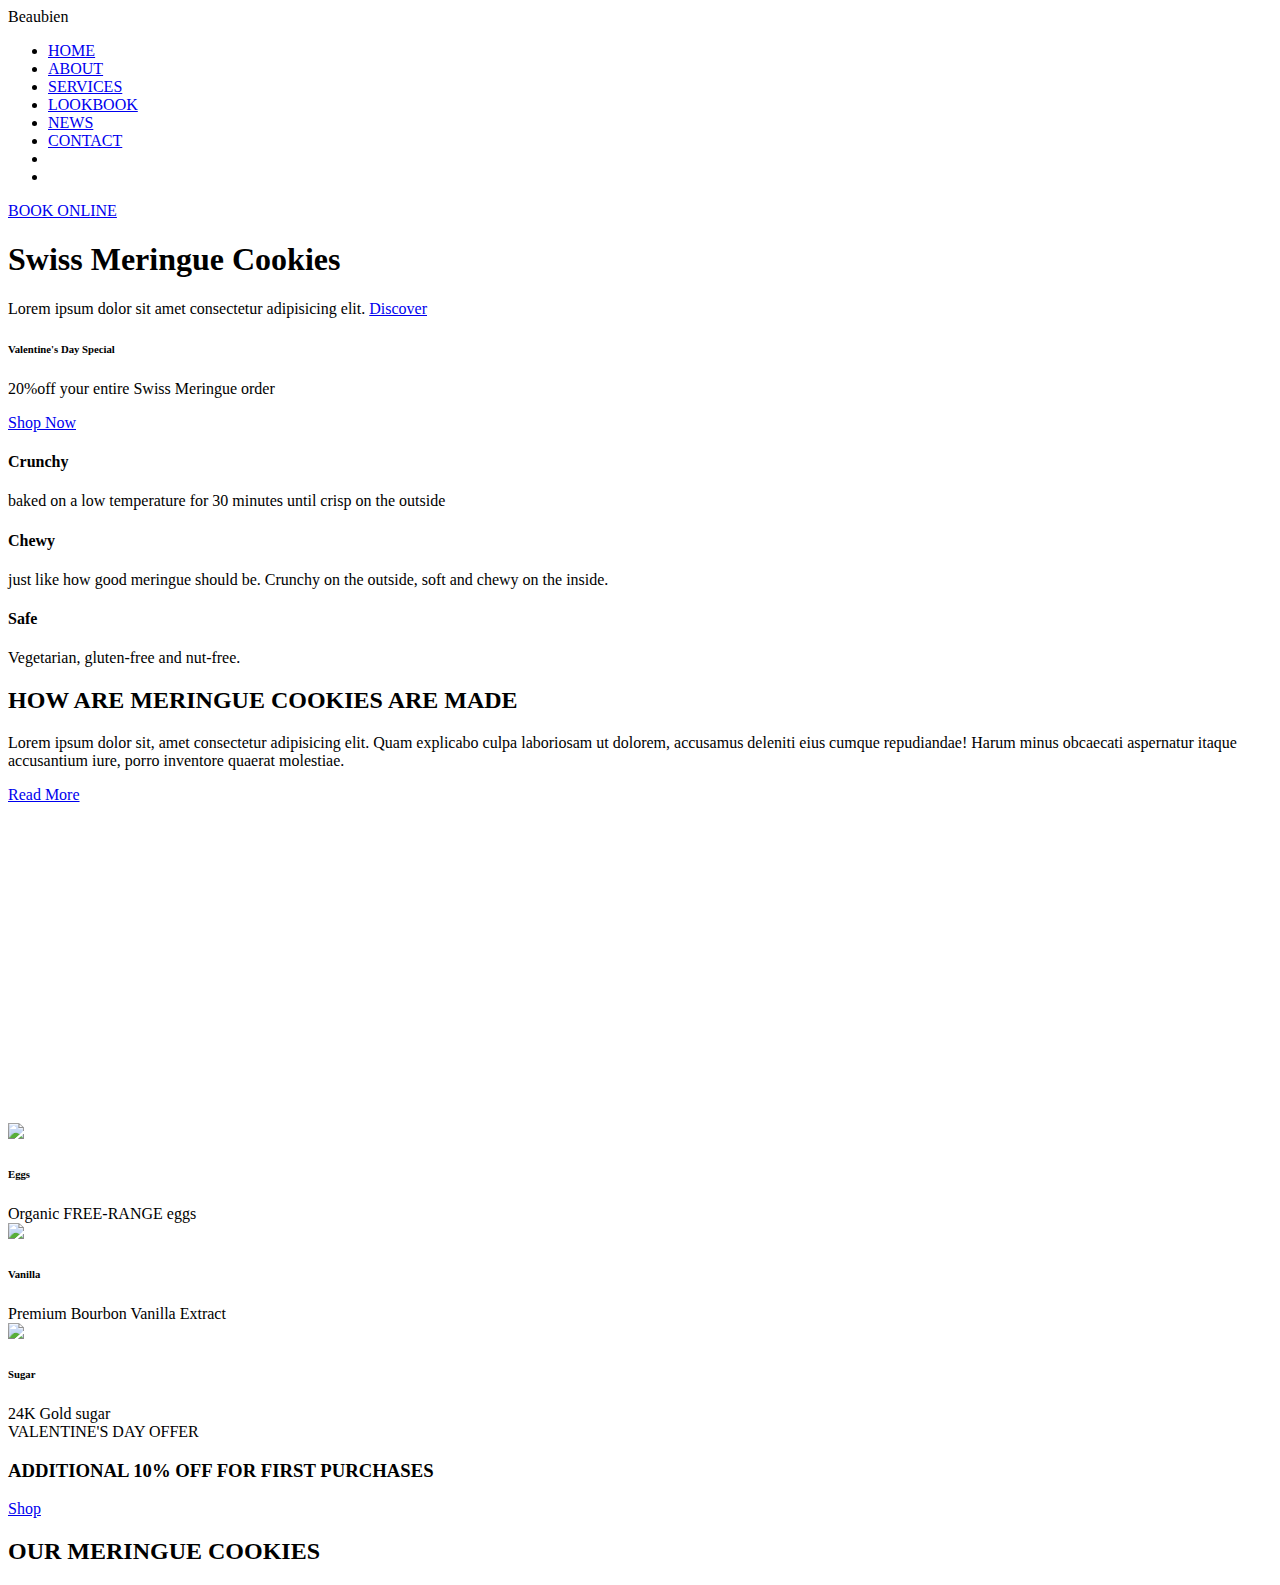
==== salon/index.html @ 9d4109dd "added html layout" ====
<!DOCTYPE html>
<html lang="en">
<head>
    <meta charset="UTF-8">
    <meta http-equiv="X-UA-Compatible" content="IE=edge">
    <meta name="viewport" content="width=device-width, initial-scale=1.0">
    <script src="https://kit.fontawesome.com/4a8e03a729.js" crossorigin="anonymous"></script>
    <link rel="stylesheet" href="./style.css">
    <title>Document</title>
</head>
<body>
    <header>
        <div class="logo">
            <span>Beaubien</span>
        </div>
        <nav>
            <ul>
                <li><a href="#">HOME</a></li>
                <li><a href="#">ABOUT</a></li>
                <li><a href="#">SERVICES</a></li>
                <li><a href="#">LOOKBOOK</a></li>
                <li><a href="#">NEWS</a></li>
                <li><a href="#">CONTACT</a></li>
                <li><i class="fa-solid fa-magnifying-glass"></i></li>
                <li><i class="fa-regular fa-bell"></i></li>
            </ul>
        </nav>
        <div class="book">
            <a href="book">BOOK ONLINE</a>
        </div>
    </header>
    <main>
        <div class="content">
            <h1>Swiss Meringue Cookies</h1>
            <span>Lorem ipsum dolor sit amet consectetur adipisicing elit.</span>
            <a href="#" class="button1">Discover</a>
        </div>
        <div class="reserve"> 
            <h6>Valentine's Day Special</h6>
            <p><span>20%</span>off your entire Swiss Meringue order</p>
            <a href="#" class="button2">Shop Now</a>
        </div>
    </main>
    <section class="three">
        <div class="smooth">
            <i class="fa-solid fa-fire"></i>
            <h4>Crunchy</h4>
            <p>baked on a low temperature for 30 minutes until crisp on the outside</p>
        </div>
        <div class="soft">
            <i class="fa-solid fa-heart"></i>
            <h4>Chewy</h4>
            <p>just like how good meringue should be. Crunchy on the outside, soft and chewy on the inside. </p>
        </div>
        <div class="safe">
            <i class="fa-solid fa-check"></i>
            <h4>Safe</h4>
            <p>Vegetarian, gluten-free and nut-free.</p>
        </div>
    </section>
    <section class="how">
        <div class="text">
            <h2>HOW ARE MERINGUE COOKIES ARE MADE</h2>
            <p>Lorem ipsum dolor sit, amet consectetur adipisicing elit. Quam explicabo culpa laboriosam ut dolorem, accusamus deleniti eius cumque repudiandae! Harum minus obcaecati aspernatur itaque accusantium iure, porro inventore quaerat molestiae.</p>
            <a href="#" class="button3">Read More</a>
        </div>
        <iframe width="560" height="315" src="https://www.youtube.com/embed/zlVHWtOoD1g" title="YouTube video player" frameborder="0" allow="accelerometer; autoplay; clipboard-write; encrypted-media; gyroscope; picture-in-picture; web-share" allowfullscreen></iframe>
    </section>
    <section class="ingredients">
        <div class="desc">
            <img src="./images/eggs.jpg">
            <div class="box">
                <h6>Eggs</h6>
                <span>Organic FREE-RANGE eggs</span>
            </div>
        </div>
        <div class="desc">
            <img src="./images/vanilla.jpg">
            <div class="box">
                <h6>Vanilla</h6>
                <span>Premium Bourbon Vanilla Extract</span>
            </div>
        </div>
        <div class="desc">
            <img src="./images/sugar.jpg">
            <div class="box">
                <h6>Sugar</h6>
                <span>24K Gold sugar</span>
            </div>
        </div>
    </section>
    <section class="ad">
        <div class="add">
            <span>VALENTINE'S DAY OFFER</span>
            <h3>ADDITIONAL 10% OFF FOR FIRST PURCHASES</h3>
            <a href="#" class="button4">Shop</a>
        </div>
    </section>
    <section class="gallery">
        <h2>OUR MERINGUE COOKIES</h2>
        <i class="fa-solid fa-minus"></i>
        <div class="s1">
            
        </div>
    </section>

</body>
</html>
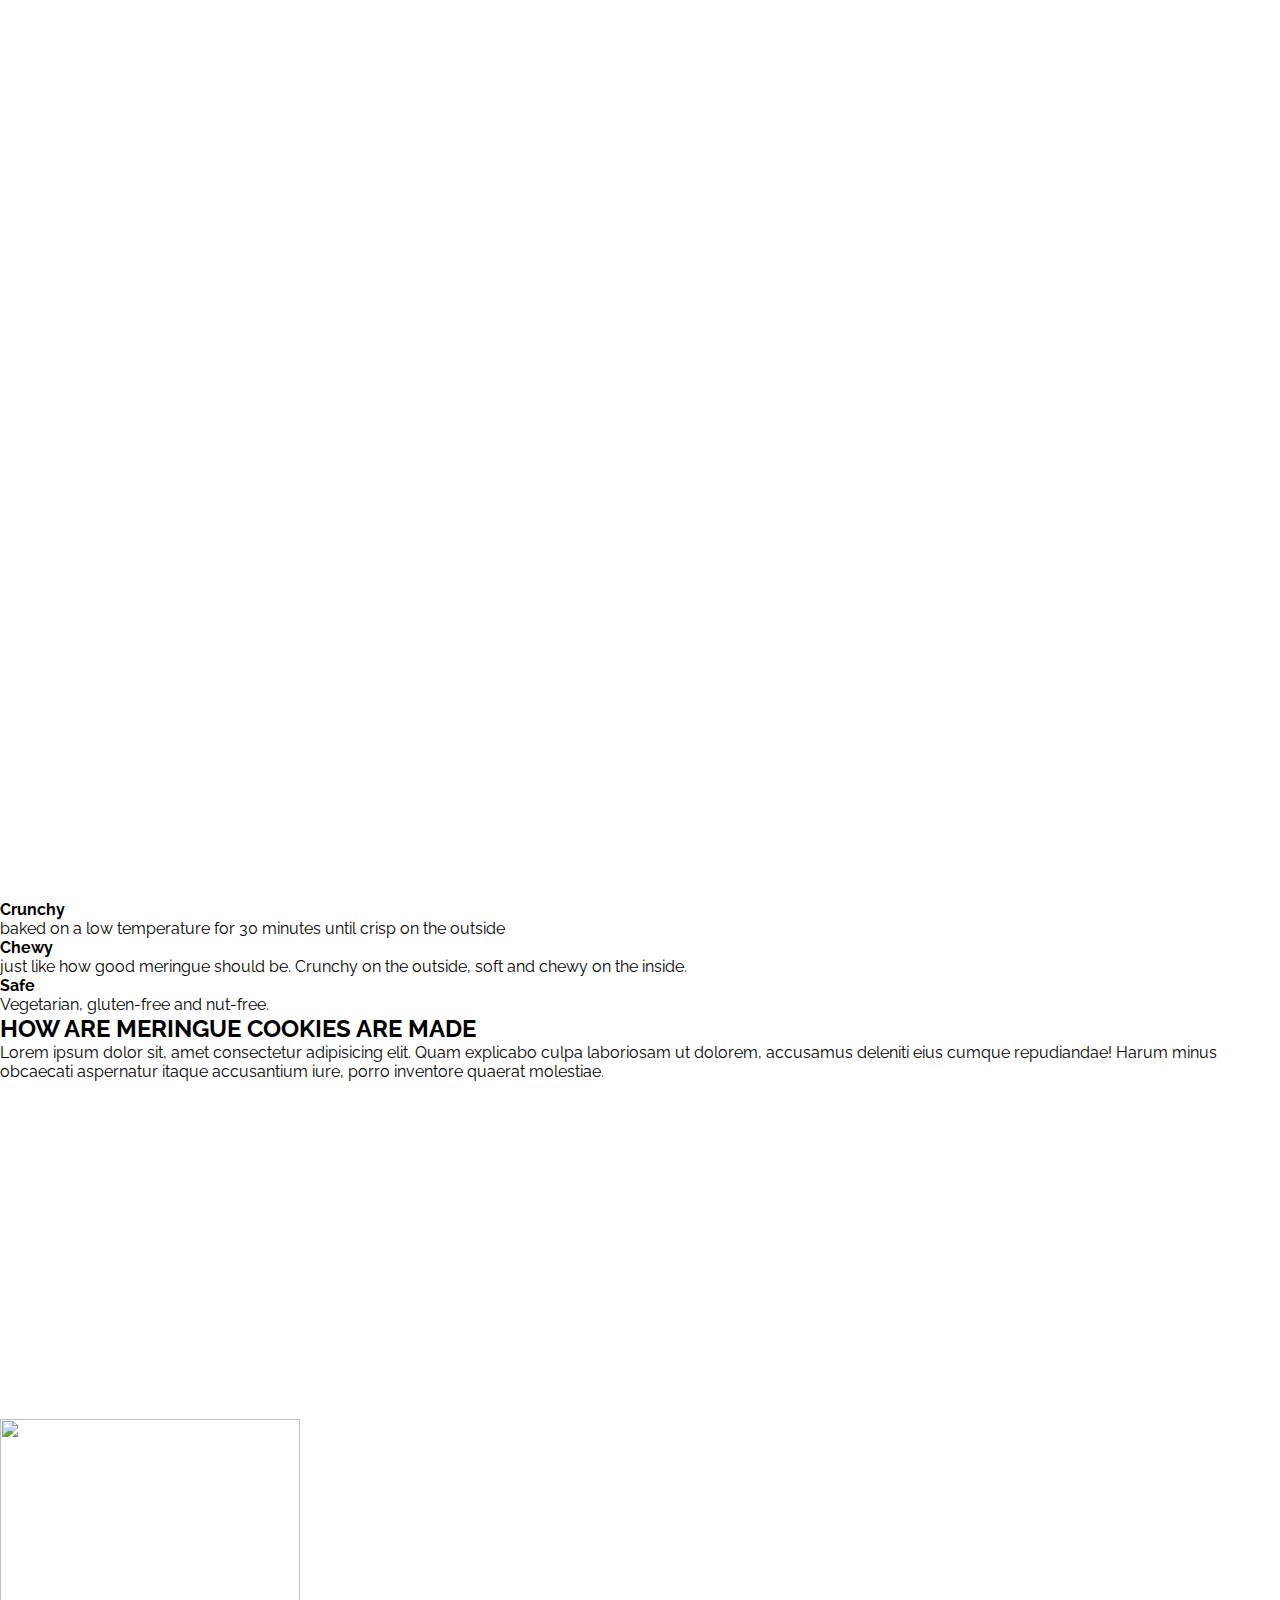
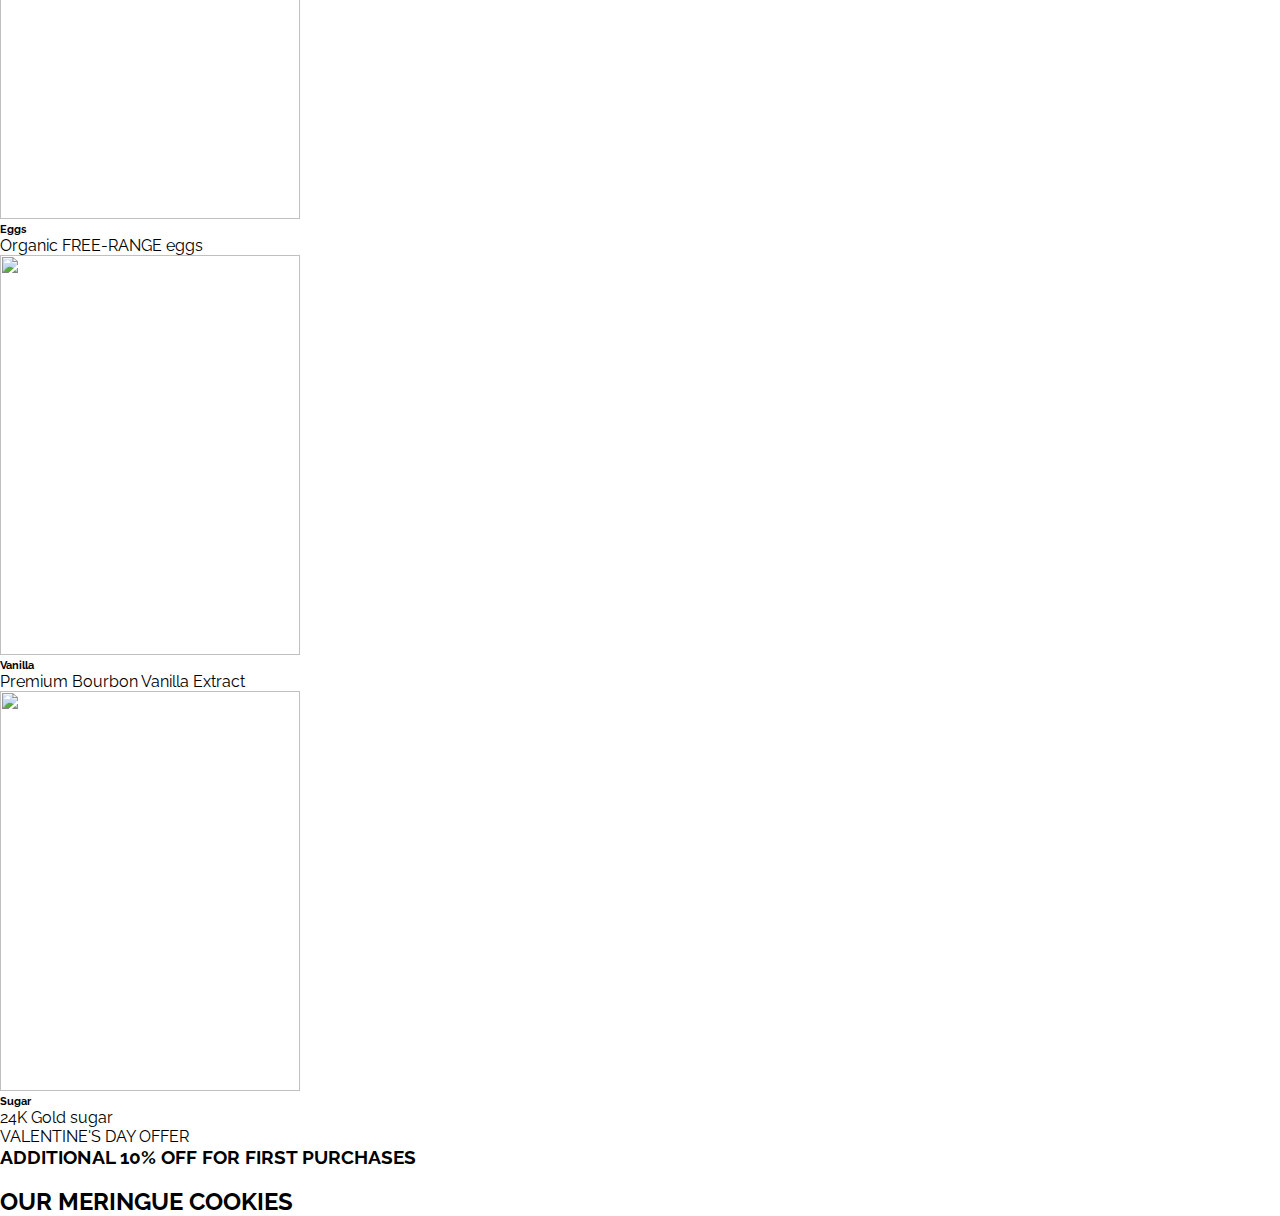
==== commit 4386addc: "finished slide 1" ====
--- a/salon/index.html
+++ b/salon/index.html
@@ -6,41 +6,52 @@
     <meta name="viewport" content="width=device-width, initial-scale=1.0">
     <script src="https://kit.fontawesome.com/4a8e03a729.js" crossorigin="anonymous"></script>
     <link rel="stylesheet" href="./style.css">
-    <title>Document</title>
+    <link rel="preconnect" href="https://fonts.googleapis.com">
+    <link rel="preconnect" href="https://fonts.gstatic.com" crossorigin>
+    <link href="https://fonts.googleapis.com/css2?family=Raleway:wght@100;400;700&display=swap" rel="stylesheet">
+    <link href="https://fonts.googleapis.com/css2?family=League+Script&display=swap" rel="stylesheet">
+    <link href="https://fonts.googleapis.com/css2?family=Cormorant+Garamond:ital,wght@0,400;0,600;1,400&display=swap" rel="stylesheet">
+    <link href="https://fonts.googleapis.com/css2?family=Birthstone&display=swap" rel="stylesheet">
+    <title>Meringue</title>
 </head>
 <body>
-    <header>
-        <div class="logo">
-            <span>Beaubien</span>
-        </div>
-        <nav>
-            <ul>
-                <li><a href="#">HOME</a></li>
-                <li><a href="#">ABOUT</a></li>
-                <li><a href="#">SERVICES</a></li>
-                <li><a href="#">LOOKBOOK</a></li>
-                <li><a href="#">NEWS</a></li>
-                <li><a href="#">CONTACT</a></li>
-                <li><i class="fa-solid fa-magnifying-glass"></i></li>
-                <li><i class="fa-regular fa-bell"></i></li>
-            </ul>
-        </nav>
-        <div class="book">
-            <a href="book">BOOK ONLINE</a>
-        </div>
-    </header>
-    <main>
-        <div class="content">
-            <h1>Swiss Meringue Cookies</h1>
-            <span>Lorem ipsum dolor sit amet consectetur adipisicing elit.</span>
-            <a href="#" class="button1">Discover</a>
-        </div>
-        <div class="reserve"> 
-            <h6>Valentine's Day Special</h6>
-            <p><span>20%</span>off your entire Swiss Meringue order</p>
-            <a href="#" class="button2">Shop Now</a>
-        </div>
-    </main>
+    <div class="bgp">
+        <header>
+            <div class="logo">
+                <span>Beaubien</span>
+            </div>
+            <div class="navs">
+                <nav>
+                    <ul>
+                        <li><a href="#">HOME</a></li>
+                        <li><a href="#">ABOUT</a></li>
+                        <li><a href="#">SERVICES</a></li>
+                        <li><a href="#">LOOKBOOK</a></li>
+                        <li><a href="#">NEWS</a></li>
+                        <li><a href="#">CONTACT</a></li>
+                        <li><i class="fa-solid fa-magnifying-glass"></i></li>
+                        <li><i class="fa-regular fa-bell"></i></li>
+                    </ul>
+                </nav>
+            </div>
+            <div class="book">
+                <a href="book">BOOK ONLINE</a>
+            </div>
+        </header>
+        <main>
+            <div class="content">
+                <a href="#">Discover</a>
+                <h1>BEAUBIEN MERINGUE</h1>
+                <span>Montreal's Favourite Swiss Meringue</span>
+
+            </div>
+            <!--<div class="reserve"> 
+                <h6>Valentine's Day Special</h6>
+                <p><span>20%</span>off your entire Swiss Meringue order</p>
+                <a href="#" class="button2">Shop Now</a>-->
+            </div>
+        </main>
+    </div>
     <section class="three">
         <div class="smooth">
             <i class="fa-solid fa-fire"></i>
--- a/salon/style.css
+++ b/salon/style.css
@@ -0,0 +1,86 @@
+.ingredients img {
+    width: 300px;
+    height: 400px;
+}
+
+* {
+    margin: 0;
+    padding: 0;
+    box-sizing: border-box;
+    font-family: 'Raleway', sans-serif;
+}
+
+li {
+    list-style: none;
+    
+}
+
+a {
+    text-decoration: none;
+    color: white;
+}
+
+.bgp {
+    background-image: url("./images/hand.jpg");
+    background-size: cover;
+}
+
+header {
+    display: flex;
+    align-items: center;
+    height: 6vh;
+    justify-content: space-between;
+    padding: 0vh 2vw;
+    color: white;
+    font-size: 1rem;
+}
+
+.navs ul {
+    display: flex;
+    width: 50vw;
+    justify-content: space-between;
+    
+}
+
+.logo span {
+    font-family: 'League Script', cursive;
+    font-size: 1.5rem;
+}
+
+
+main {
+    height: 94vh;
+    color: white;
+    display: flex;
+    flex-direction: column;
+    align-items: center;
+    font-family: 'Cormorant Garamond', serif;
+    
+}
+
+.content {
+    display: flex;
+    flex-direction: column;
+    
+    text-align: center;
+    
+    
+}
+
+.content h1 {
+    font-family: 'Cormorant Garamond', serif;
+    font-size: 4rem;
+    text-align: center;
+}
+
+.content a {
+   
+    border-bottom: .2rem double white;
+    
+    font-family: 'Birthstone', cursive;
+    font-size: 2rem;
+    margin-top: 4vh;
+}
+
+
+
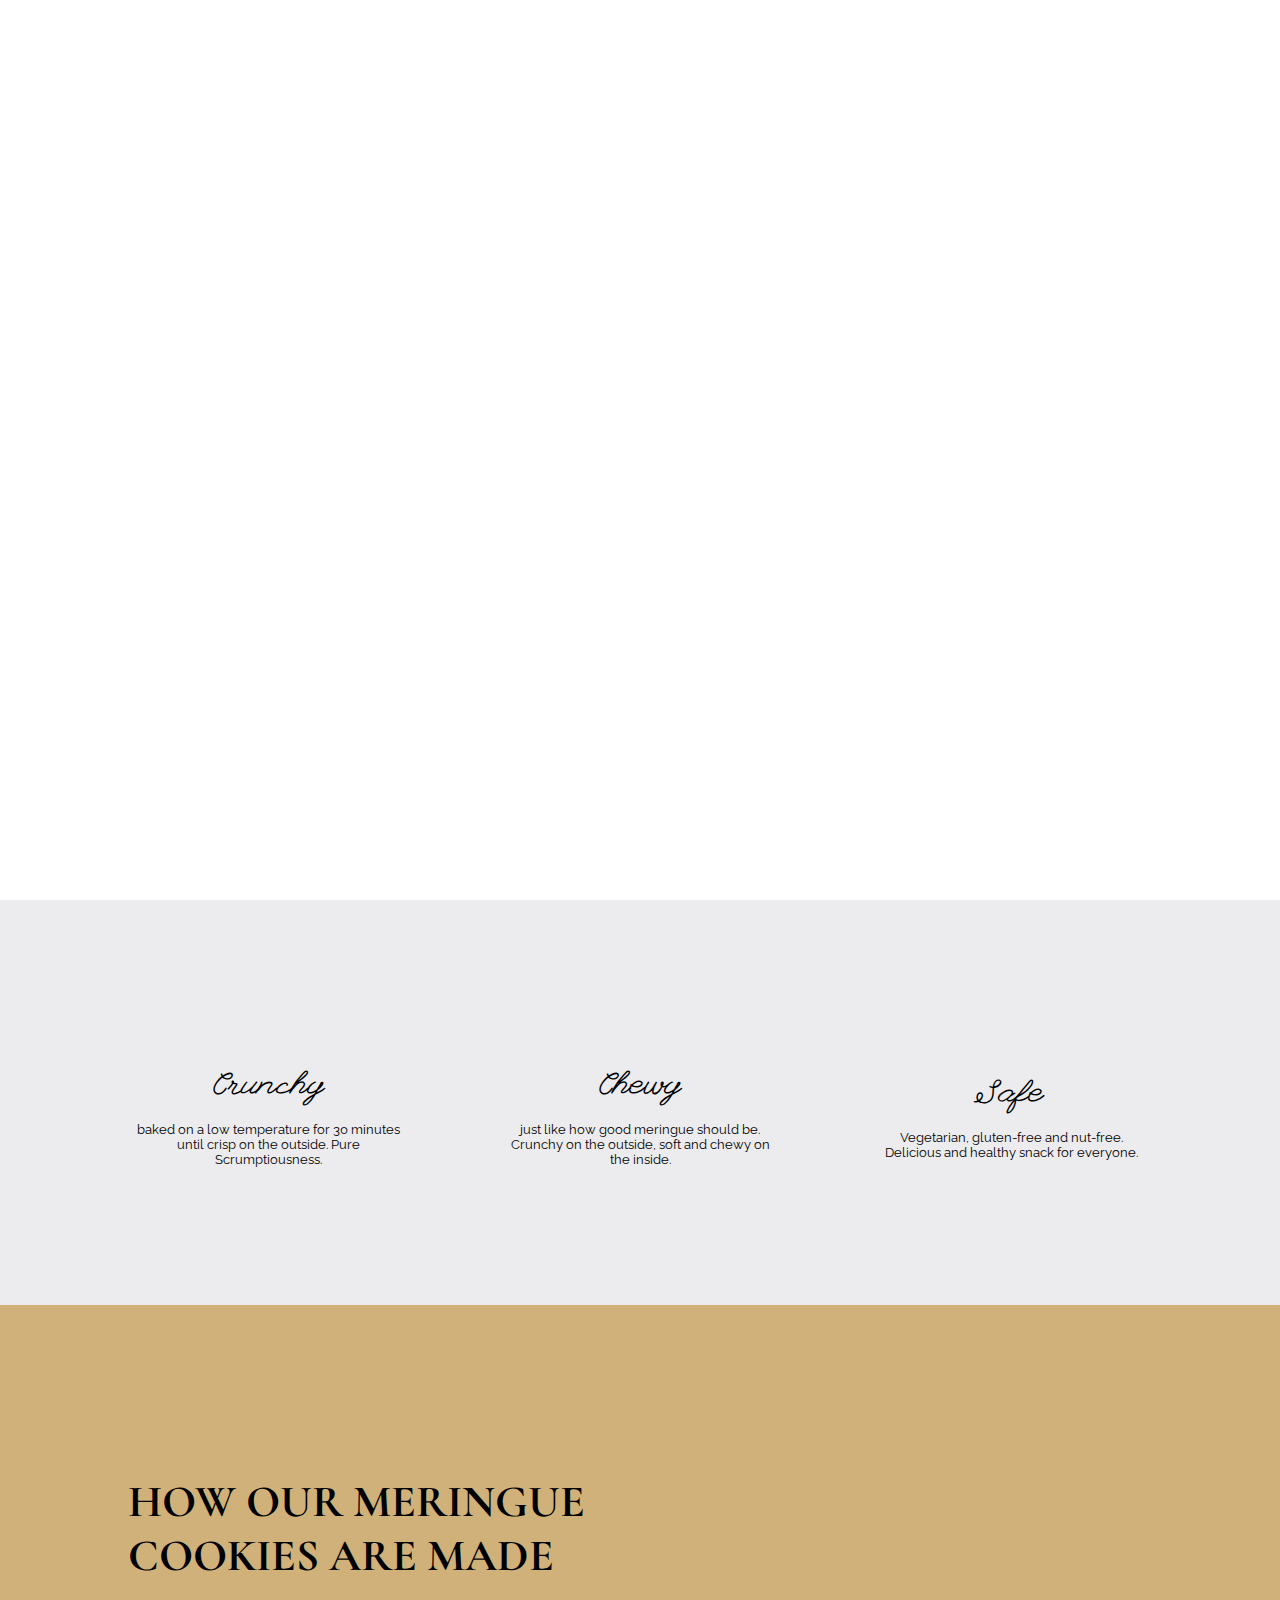
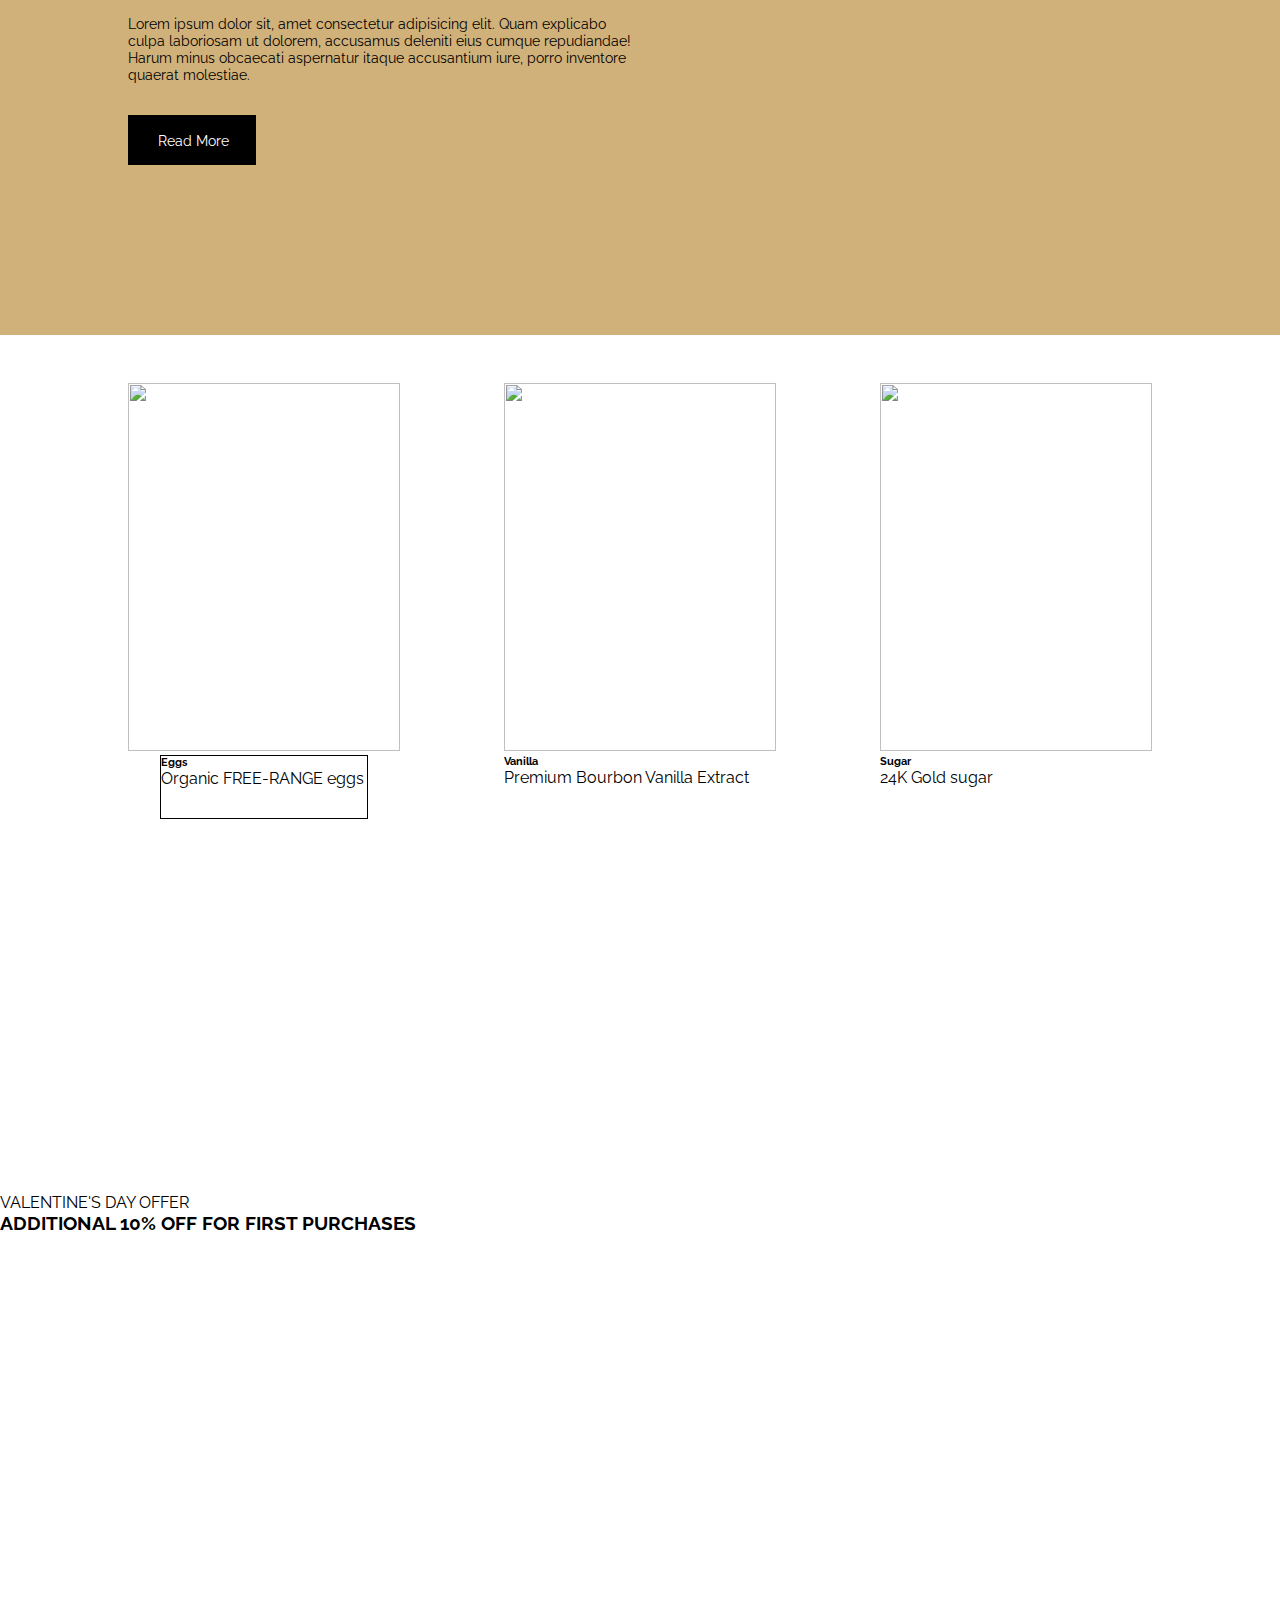
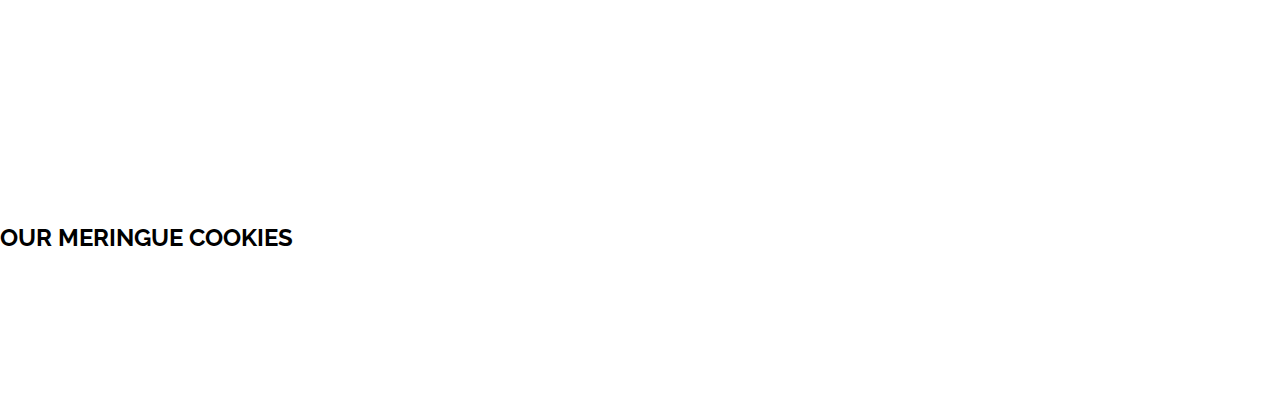
==== commit fbd705ee: "finished slide 2 & 3" ====
--- a/salon/index.html
+++ b/salon/index.html
@@ -10,7 +10,7 @@
     <link rel="preconnect" href="https://fonts.gstatic.com" crossorigin>
     <link href="https://fonts.googleapis.com/css2?family=Raleway:wght@100;400;700&display=swap" rel="stylesheet">
     <link href="https://fonts.googleapis.com/css2?family=League+Script&display=swap" rel="stylesheet">
-    <link href="https://fonts.googleapis.com/css2?family=Cormorant+Garamond:ital,wght@0,400;0,600;1,400&display=swap" rel="stylesheet">
+    <link href="https://fonts.googleapis.com/css2?family=Cormorant+Garamond:ital,wght@0,700;1,400&display=swap" rel="stylesheet">
     <link href="https://fonts.googleapis.com/css2?family=Birthstone&display=swap" rel="stylesheet">
     <title>Meringue</title>
 </head>
@@ -34,6 +34,7 @@
                     </ul>
                 </nav>
             </div>
+            <div class="bars"><i class="fa-solid fa-bars"></i></div>
             <div class="book">
                 <a href="book">BOOK ONLINE</a>
             </div>
@@ -53,66 +54,82 @@
         </main>
     </div>
     <section class="three">
-        <div class="smooth">
-            <i class="fa-solid fa-fire"></i>
-            <h4>Crunchy</h4>
-            <p>baked on a low temperature for 30 minutes until crisp on the outside</p>
+        <div class="blank"></div>
+        <div class="combo">
+            <div class="cha">
+                <i class="fa-solid fa-fire" id="fire"></i>
+                <h4>Crunchy</h4>
+                <p>baked on a low temperature for 30 minutes until crisp on the outside. Pure Scrumptiousness.</p>
+            </div>
+            <div class="cha">
+                <i class="fa-solid fa-heart" id="heart"></i>
+                <h4>Chewy</h4>
+                <p>just like how good meringue should be. Crunchy on the outside, soft and chewy on the inside. </p>
+            </div>
+            <div class="cha">
+                <i class="fa-solid fa-check" id="check"></i>
+                <h4>Safe</h4>
+                <p>Vegetarian, gluten-free and nut-free. Delicious and healthy snack for everyone.</p>
+            </div>
         </div>
-        <div class="soft">
-            <i class="fa-solid fa-heart"></i>
-            <h4>Chewy</h4>
-            <p>just like how good meringue should be. Crunchy on the outside, soft and chewy on the inside. </p>
-        </div>
-        <div class="safe">
-            <i class="fa-solid fa-check"></i>
-            <h4>Safe</h4>
-            <p>Vegetarian, gluten-free and nut-free.</p>
-        </div>
+        <div class="blankr"></div>
     </section>
     <section class="how">
+        <div class="blank"></div>
         <div class="text">
-            <h2>HOW ARE MERINGUE COOKIES ARE MADE</h2>
+            <h2>HOW OUR MERINGUE COOKIES ARE MADE</h2>
             <p>Lorem ipsum dolor sit, amet consectetur adipisicing elit. Quam explicabo culpa laboriosam ut dolorem, accusamus deleniti eius cumque repudiandae! Harum minus obcaecati aspernatur itaque accusantium iure, porro inventore quaerat molestiae.</p>
-            <a href="#" class="button3">Read More</a>
+            <button><a href="#" class="button3">Read More</a></button>
         </div>
+        <div class="vid">
         <iframe width="560" height="315" src="https://www.youtube.com/embed/zlVHWtOoD1g" title="YouTube video player" frameborder="0" allow="accelerometer; autoplay; clipboard-write; encrypted-media; gyroscope; picture-in-picture; web-share" allowfullscreen></iframe>
+        </div>
+        <div class="blankr"></div>
     </section>
     <section class="ingredients">
-        <div class="desc">
-            <img src="./images/eggs.jpg">
-            <div class="box">
-                <h6>Eggs</h6>
-                <span>Organic FREE-RANGE eggs</span>
+        <div class="blank"></div>
+        <div class="list3">
+            <div class="desc">
+                <img src="./images/eggs.jpg">
+                <div class="box">
+                    <div class="hmm">
+                        <h6>Eggs</h6>
+                        <span>Organic FREE-RANGE eggs</span>
+                    </div>
+                </div>
             </div>
+            <div class="desc">
+                <img src="./images/vanilla.jpg">
+                <div class="box1">
+                    <h6>Vanilla</h6>
+                    <span>Premium Bourbon Vanilla Extract</span>
+                </div>
+            </div>
+            <div class="desc">
+                <img src="./images/sugar.jpg">
+                <div class="box2">
+                    <h6>Sugar</h6>
+                    <span>24K Gold sugar</span>
+                </div>
         </div>
-        <div class="desc">
-            <img src="./images/vanilla.jpg">
-            <div class="box">
-                <h6>Vanilla</h6>
-                <span>Premium Bourbon Vanilla Extract</span>
-            </div>
         </div>
-        <div class="desc">
-            <img src="./images/sugar.jpg">
-            <div class="box">
-                <h6>Sugar</h6>
-                <span>24K Gold sugar</span>
-            </div>
-        </div>
+        <div class="blankr"></div>
     </section>
     <section class="ad">
+        <div class="blank"></div>
         <div class="add">
             <span>VALENTINE'S DAY OFFER</span>
             <h3>ADDITIONAL 10% OFF FOR FIRST PURCHASES</h3>
             <a href="#" class="button4">Shop</a>
         </div>
+        <div class="blankr"></div>
     </section>
     <section class="gallery">
+        <div class="blank"></div>
         <h2>OUR MERINGUE COOKIES</h2>
         <i class="fa-solid fa-minus"></i>
-        <div class="s1">
-            
-        </div>
+        <div class="s1"></div>
+        <div class="blankr"></div>
     </section>
 
 </body>
--- a/salon/style.css
+++ b/salon/style.css
@@ -1,6 +1,15 @@
-.ingredients img {
-    width: 300px;
-    height: 400px;
+
+.blank {
+    float: left;
+    width: 10vw;
+    margin: 0;
+    padding: 0;
+
+}
+.blankr {
+    float: right;
+    width: 10vw;
+    
 }
 
 * {
@@ -35,6 +44,21 @@
     font-size: 1rem;
 }
 
+.bars {
+    display: none;
+}
+
+@media only screen and (max-width: 960px) {
+    .navs, .book {
+        display: none;
+    }
+
+    .bars {
+        display: flex;
+        font-size: 1.3rem;
+    }
+}
+
 .navs ul {
     display: flex;
     width: 50vw;
@@ -47,7 +71,6 @@
     font-size: 1.5rem;
 }
 
-
 main {
     height: 94vh;
     color: white;
@@ -61,10 +84,9 @@
 .content {
     display: flex;
     flex-direction: column;
-    
+    justify-content: center;
+    align-items: center;
     text-align: center;
-    
-    
 }
 
 .content h1 {
@@ -74,13 +96,217 @@
 }
 
 .content a {
-   
+    width: 5.3rem;
     border-bottom: .2rem double white;
-    
     font-family: 'Birthstone', cursive;
     font-size: 2rem;
     margin-top: 4vh;
-}
-
-
-
+    
+}
+
+/*-----------section "three"---------------*/
+
+
+.three {
+    background-color: rgb(236,236,239);
+    height: 45vh;
+}
+
+.three .blank {
+    height: 45vh;
+    float: left;
+    
+}
+
+.three .blankr {
+    height: 45vh;
+    float: right;
+}
+.combo {
+    float: left;
+    height: 45vh;
+    width: 80vw;
+    display: flex;
+    justify-content: space-between;
+    align-items: center;
+    text-align: center;
+}
+
+.cha {
+    width: 22vw;
+}
+
+#fire, #heart, #check {
+    display: block;
+    border-bottom: 2rem solid rgba(255, 255, 255, 0);
+    font-size: 3rem;
+    color: rgb(209,177,122);
+}
+
+.cha h4 {
+    border-bottom: 1rem solid rgba(255, 255, 255, 0);
+    font-size: 2rem;
+    font-family: 'League Script', cursive;
+}
+
+.cha p {
+    font-size: 0.8rem;
+}
+
+@media only screen and (max-width: 600px) {
+    .three, .three .blank , .three .blankr {
+        height: 130vh;
+    }
+
+    .combo {
+        display: flex;
+        flex-direction: column;
+        height: 130vh;
+        justify-content: space-around;
+    }
+
+
+}
+
+/*-------------class "how"-------------------*/
+
+.how {
+    background-color: rgb(209,177,122);
+    height: 70vh;
+}
+
+.how .blank, .how .blankr {
+    height: 70vh;
+    float: left;
+}
+.how .blankr {
+    float: right;
+}
+
+.text h2 {
+    font-family: 'Cormorant Garamond', serif;
+    font-size: 2.8rem;
+    font-weight: 700;
+    border-bottom: 2rem solid rgba(255, 255, 255, 0);
+    width: 38vw;
+}
+
+.text {
+    width: 40vw;
+    float: left;
+    height: 70vh;
+    display: flex;
+    flex-direction: column;
+    justify-content: center;
+}
+
+.text p {
+    font-size: 0.9rem;
+    border-bottom: 2rem solid rgba(255, 255, 255, 0);
+}
+
+.text a {
+    color: white;
+    display: flex;
+    justify-content: center;
+    align-items: center;
+    width: 8rem;
+    font-size: 0.9rem;
+    height: 3rem;
+
+}
+
+.text button {
+    width: 8rem;
+    border: 0.1rem solid black;
+    background-color: black;
+}
+
+.text button:hover {
+    background-color: rgba(0, 0, 0, 0);
+    color: white;
+}
+
+.vid {
+    width: 40vw;
+    float: left;
+    display: flex;
+    align-items: center;
+    justify-content: center;
+    height: 70vh;
+}
+
+@media only screen and (max-width: 740px) {
+    .how, .how .blank, .how .blankr {
+        height: 130vh;
+        float: left;
+    }
+    
+    .how {
+        border-top: 2vh solid rgba(255, 255, 255, 0);
+    }
+    .text  {
+        width: 80vw;
+    }
+
+    .vid {
+        width: 80vw;
+        display: flex;
+        justify-content: center;
+        align-items: center;
+        height: 58vh;
+        float: left;
+    }
+}
+
+/*-----------section "ingredients"-----------*/
+
+.ingredients {
+    height: 90vh;
+}
+
+.ingredients .blank, .ingredients .blankr {
+    height: 90vh;
+    float: left;
+}
+
+.ingredients .blankr {
+    float: right;
+}
+
+.list3 {
+    display: flex;
+    width: 80vw;
+    height: 90vh;
+    justify-content: space-between;
+    margin-top: 3rem;
+}
+
+ .desc {
+
+ }
+
+ .ingredients img {
+    width: 17rem;
+    height: 23rem;
+}
+
+
+
+.box {
+    display: flex;
+    justify-content: center;
+}
+
+.hmm {
+    
+    border: 0.1rem solid black;
+    width: 13rem;
+    height: 4rem;
+}
+
+/*--------------------------------------*/
+
+.ad {
+    height: 70vh;
+}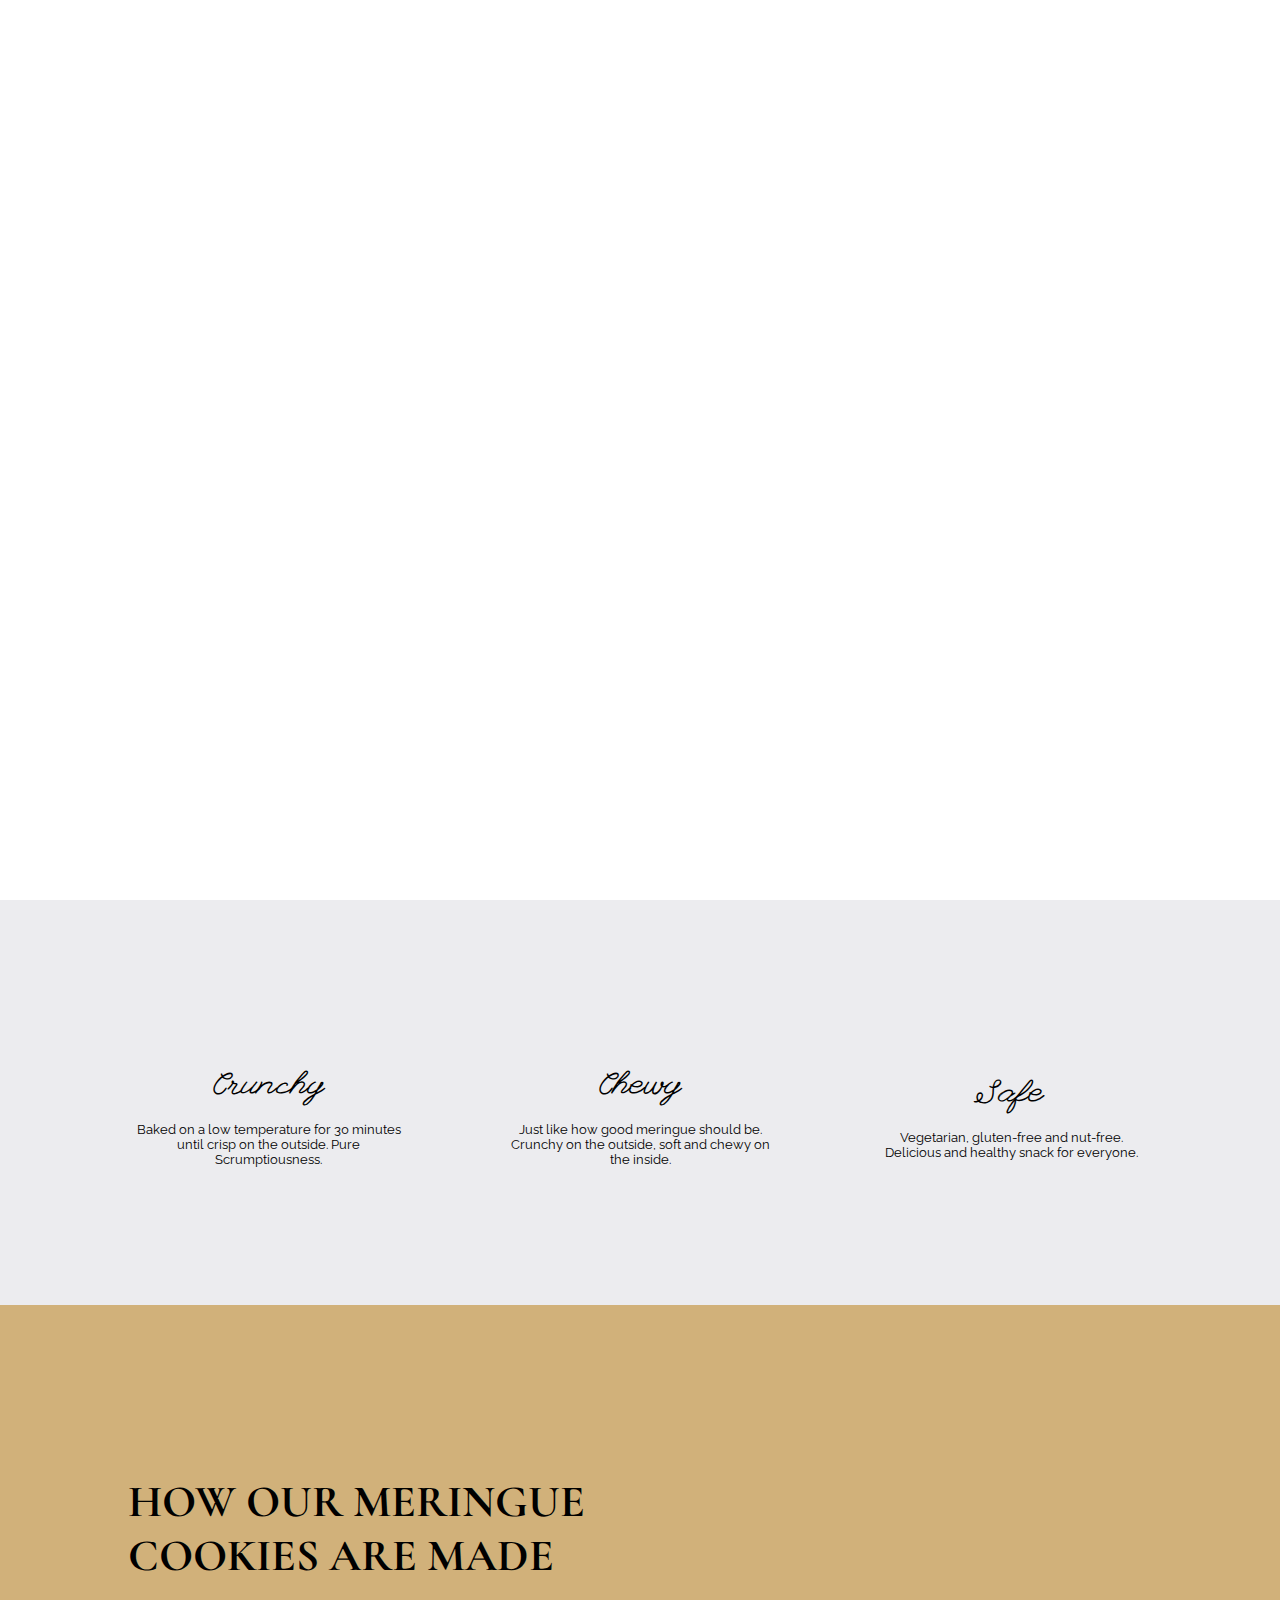
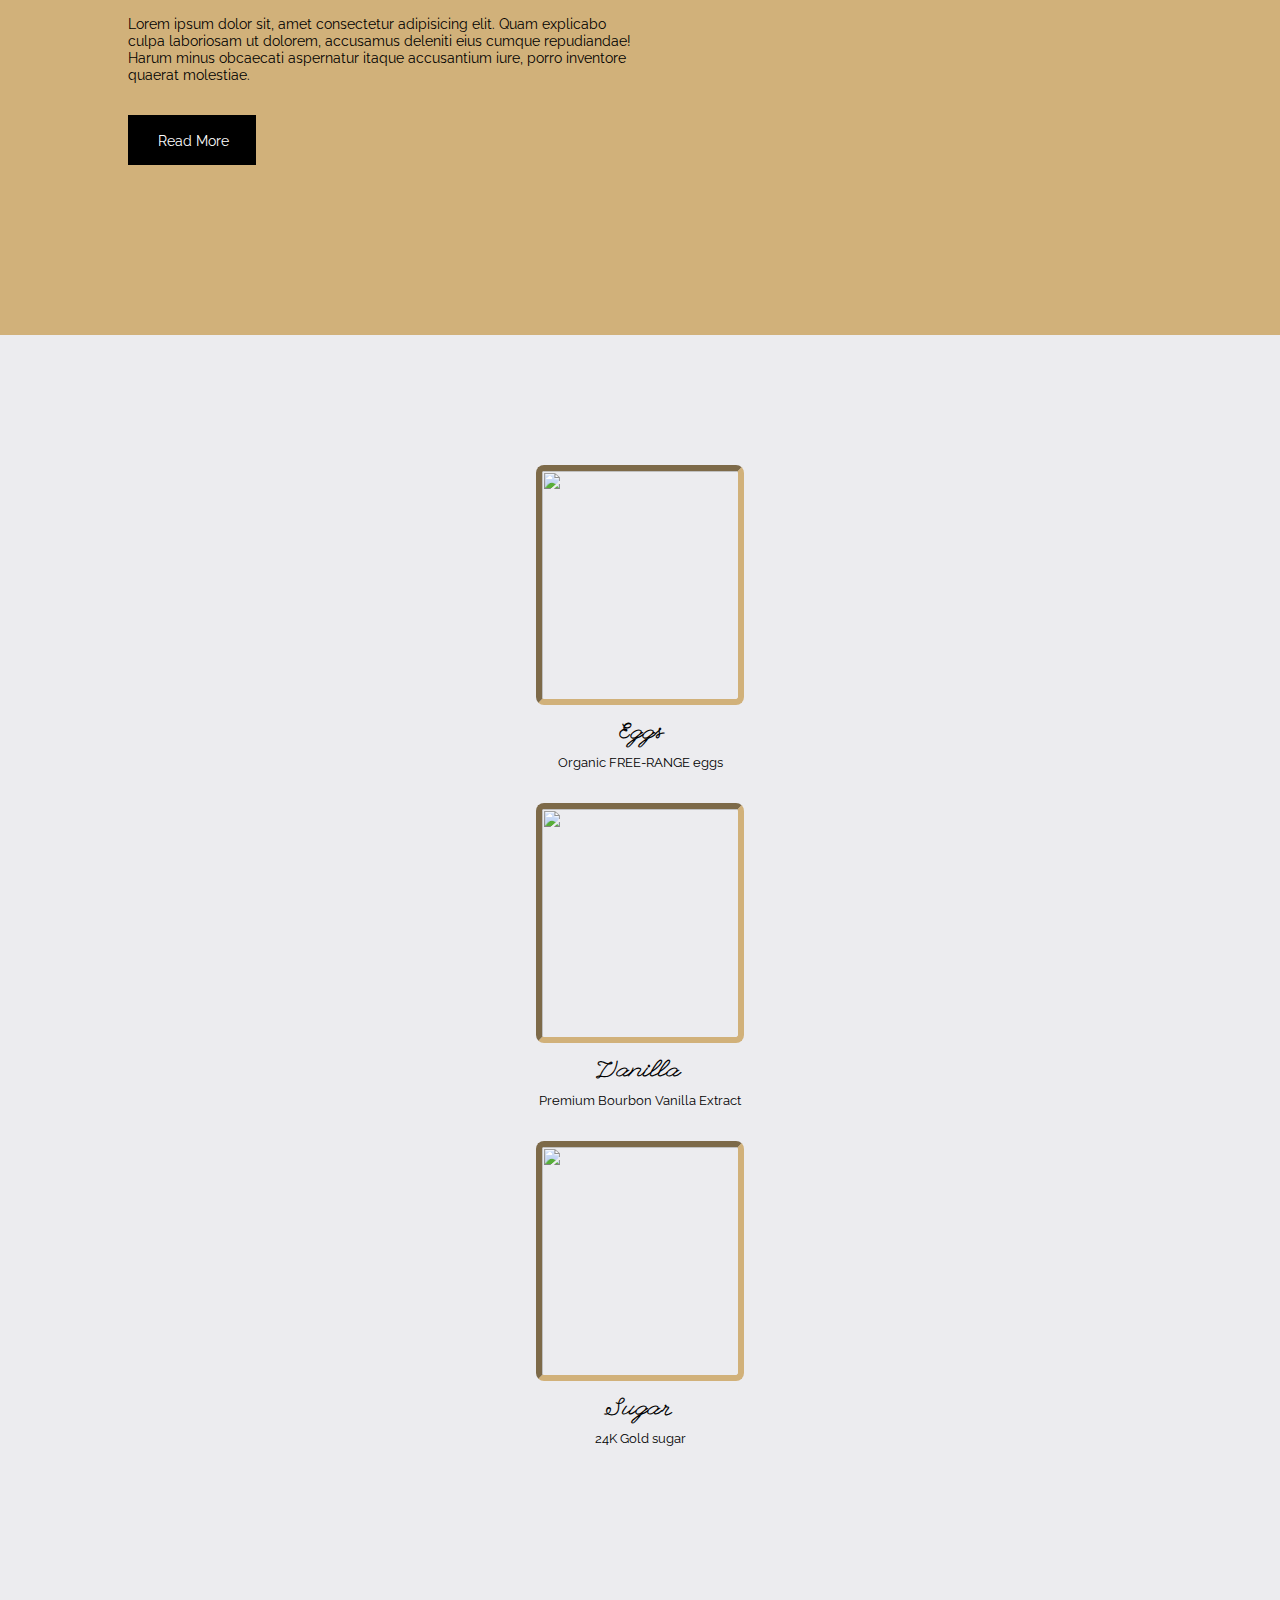
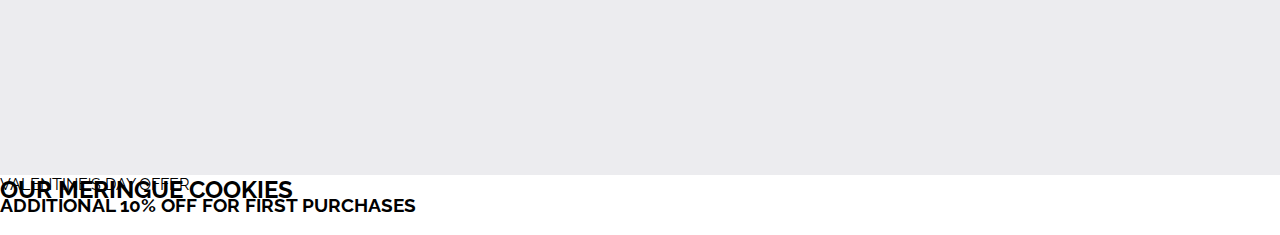
==== commit 6b82df0e: "edited slide 3 to be responsive" ====
--- a/salon/index.html
+++ b/salon/index.html
@@ -59,12 +59,12 @@
             <div class="cha">
                 <i class="fa-solid fa-fire" id="fire"></i>
                 <h4>Crunchy</h4>
-                <p>baked on a low temperature for 30 minutes until crisp on the outside. Pure Scrumptiousness.</p>
+                <p>Baked on a low temperature for 30 minutes until crisp on the outside. Pure Scrumptiousness.</p>
             </div>
             <div class="cha">
                 <i class="fa-solid fa-heart" id="heart"></i>
                 <h4>Chewy</h4>
-                <p>just like how good meringue should be. Crunchy on the outside, soft and chewy on the inside. </p>
+                <p>Just like how good meringue should be. Crunchy on the outside, soft and chewy on the inside. </p>
             </div>
             <div class="cha">
                 <i class="fa-solid fa-check" id="check"></i>
@@ -100,18 +100,22 @@
             </div>
             <div class="desc">
                 <img src="./images/vanilla.jpg">
-                <div class="box1">
-                    <h6>Vanilla</h6>
-                    <span>Premium Bourbon Vanilla Extract</span>
+                <div class="box">
+                    <div class="hmm">
+                        <h6>Vanilla</h6>
+                        <span>Premium Bourbon Vanilla Extract</span>
+                    </div>
                 </div>
             </div>
             <div class="desc">
                 <img src="./images/sugar.jpg">
-                <div class="box2">
-                    <h6>Sugar</h6>
-                    <span>24K Gold sugar</span>
+                <div class="box">
+                    <div class="hmm">
+                        <h6>Sugar</h6>
+                        <span>24K Gold sugar</span>
+                    </div>
                 </div>
-        </div>
+            </div>
         </div>
         <div class="blankr"></div>
     </section>
--- a/salon/style.css
+++ b/salon/style.css
@@ -257,16 +257,19 @@
         height: 58vh;
         float: left;
     }
+
+
 }
 
 /*-----------section "ingredients"-----------*/
 
 .ingredients {
-    height: 90vh;
+    height: 70vh;
+    background-color: rgb(236,236,239);
 }
 
 .ingredients .blank, .ingredients .blankr {
-    height: 90vh;
+    height: 70vh;
     float: left;
 }
 
@@ -275,38 +278,79 @@
 }
 
 .list3 {
-    display: flex;
+    float: left;
     width: 80vw;
-    height: 90vh;
-    justify-content: space-between;
-    margin-top: 3rem;
-}
-
- .desc {
-
- }
-
- .ingredients img {
-    width: 17rem;
-    height: 23rem;
-}
-
-
-
-.box {
-    display: flex;
-    justify-content: center;
+    height: 70vh;
+    display: flex;
+    justify-content: center;
+    align-items: center;
+    
+}
+.desc {
+    width: 25vw;
+    display: flex;
+    flex-direction: column;
+    text-align: center;
+    justify-content: center;
+    align-items: center;
+}
+
+.ingredients img {
+    width: 18rem;
+    height: 22rem;
+    border-radius: 8px;
+    border: 0.4rem inset rgb(209,177,122);
+    
 }
 
 .hmm {
-    
-    border: 0.1rem solid black;
-    width: 13rem;
-    height: 4rem;
-}
-
-/*--------------------------------------*/
+    margin-top: 1rem;
+}
+
+.hmm h6 {
+    margin-bottom: 0.3rem;
+    font-size: 1.5rem;
+    font-family: 'League Script', cursive;
+}
+
+.hmm span {
+    font-size: 0.8rem;
+}
+
+/*make pictures responsive*/
+@media only screen and (max-width: 1300px) {
+    .ingredients {
+        height: 160vh;
+        display: flex;
+        float: left;
+        
+    }
+
+    .ingredients .blank, .ingredients .blankr {
+        height: 160vh;
+        float: left;
+    }
+
+    .ingredients .blankr {
+        float: right;
+    }
+
+    .list3 {
+        display: flex;
+        flex-direction: column;
+        margin-top: 34vh;
+        gap: 2rem;
+    }
+
+    .ingredients img {
+        width: 13rem;
+        height: 15rem;
+    }
+}
+
+/*-----------------section "ad"------------------------*/
 
 .ad {
-    height: 70vh;
+    height: 50vh;
+    background-color: black;
 }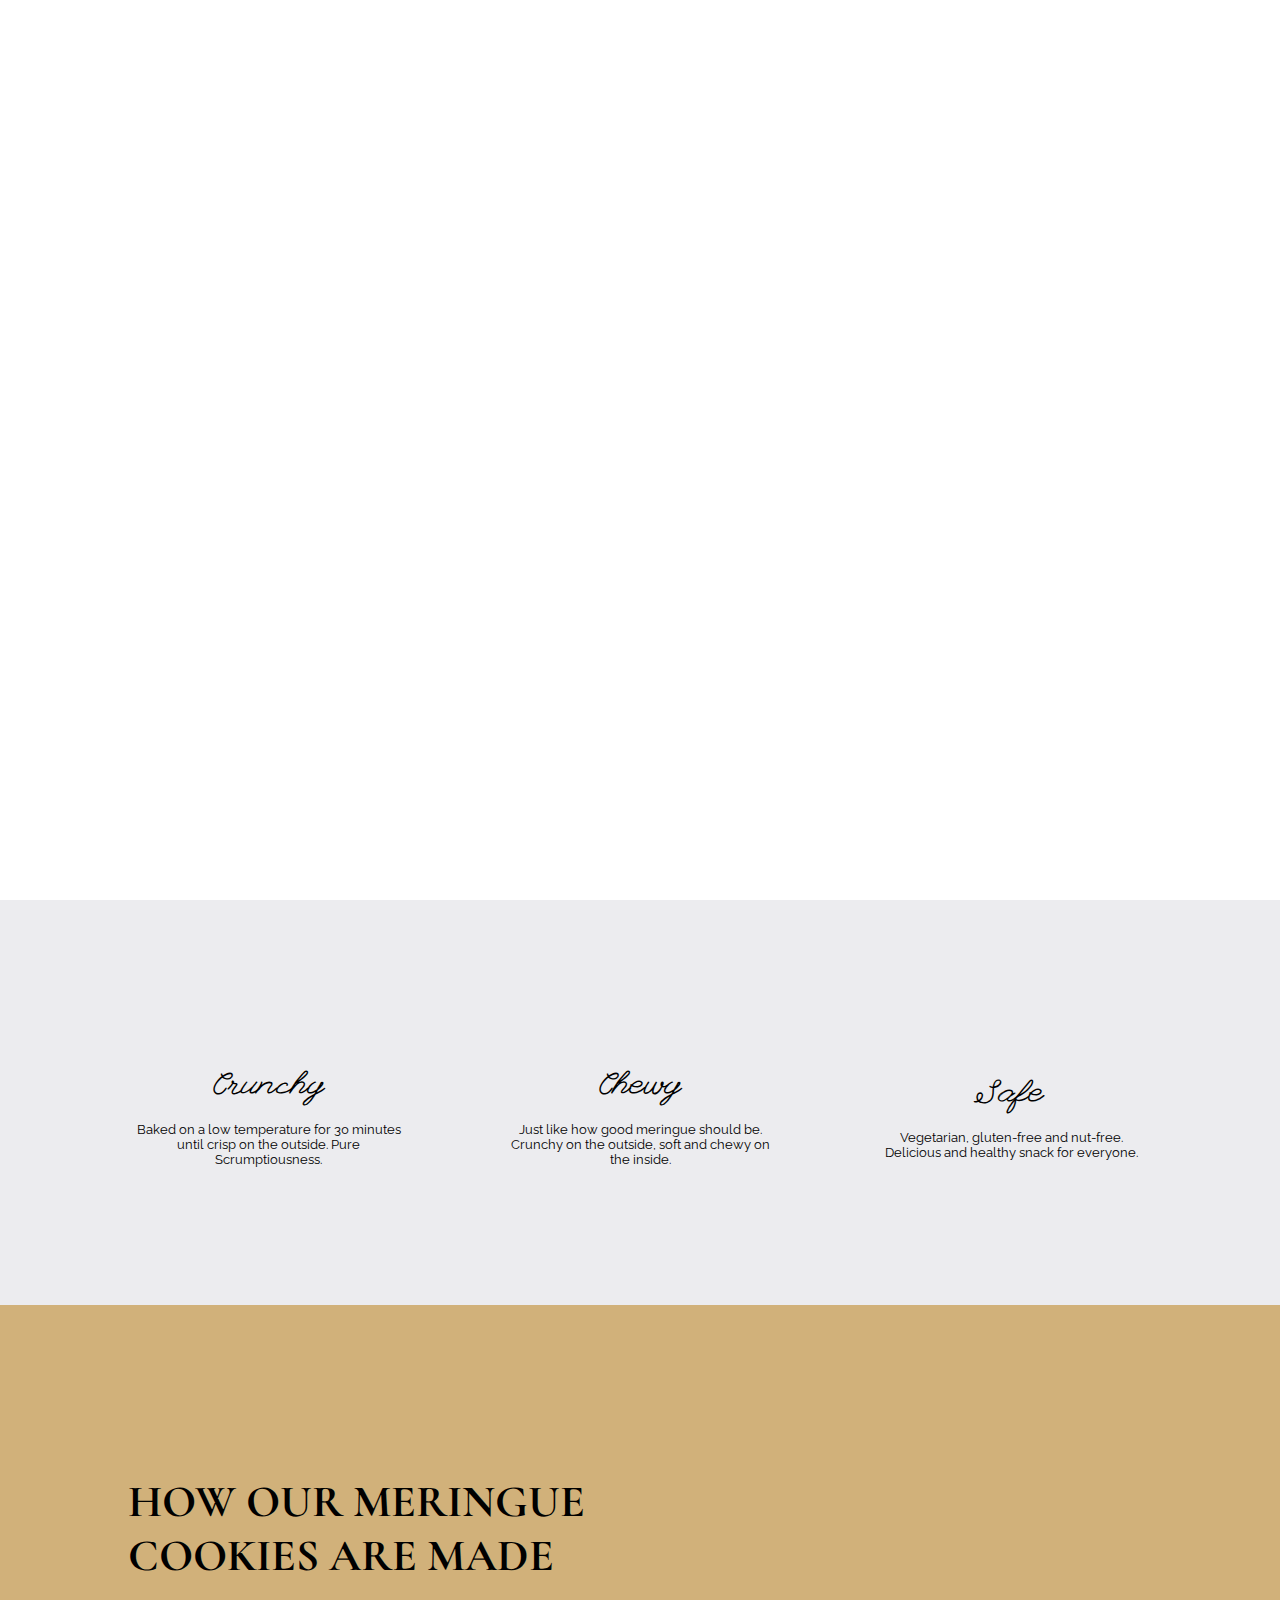
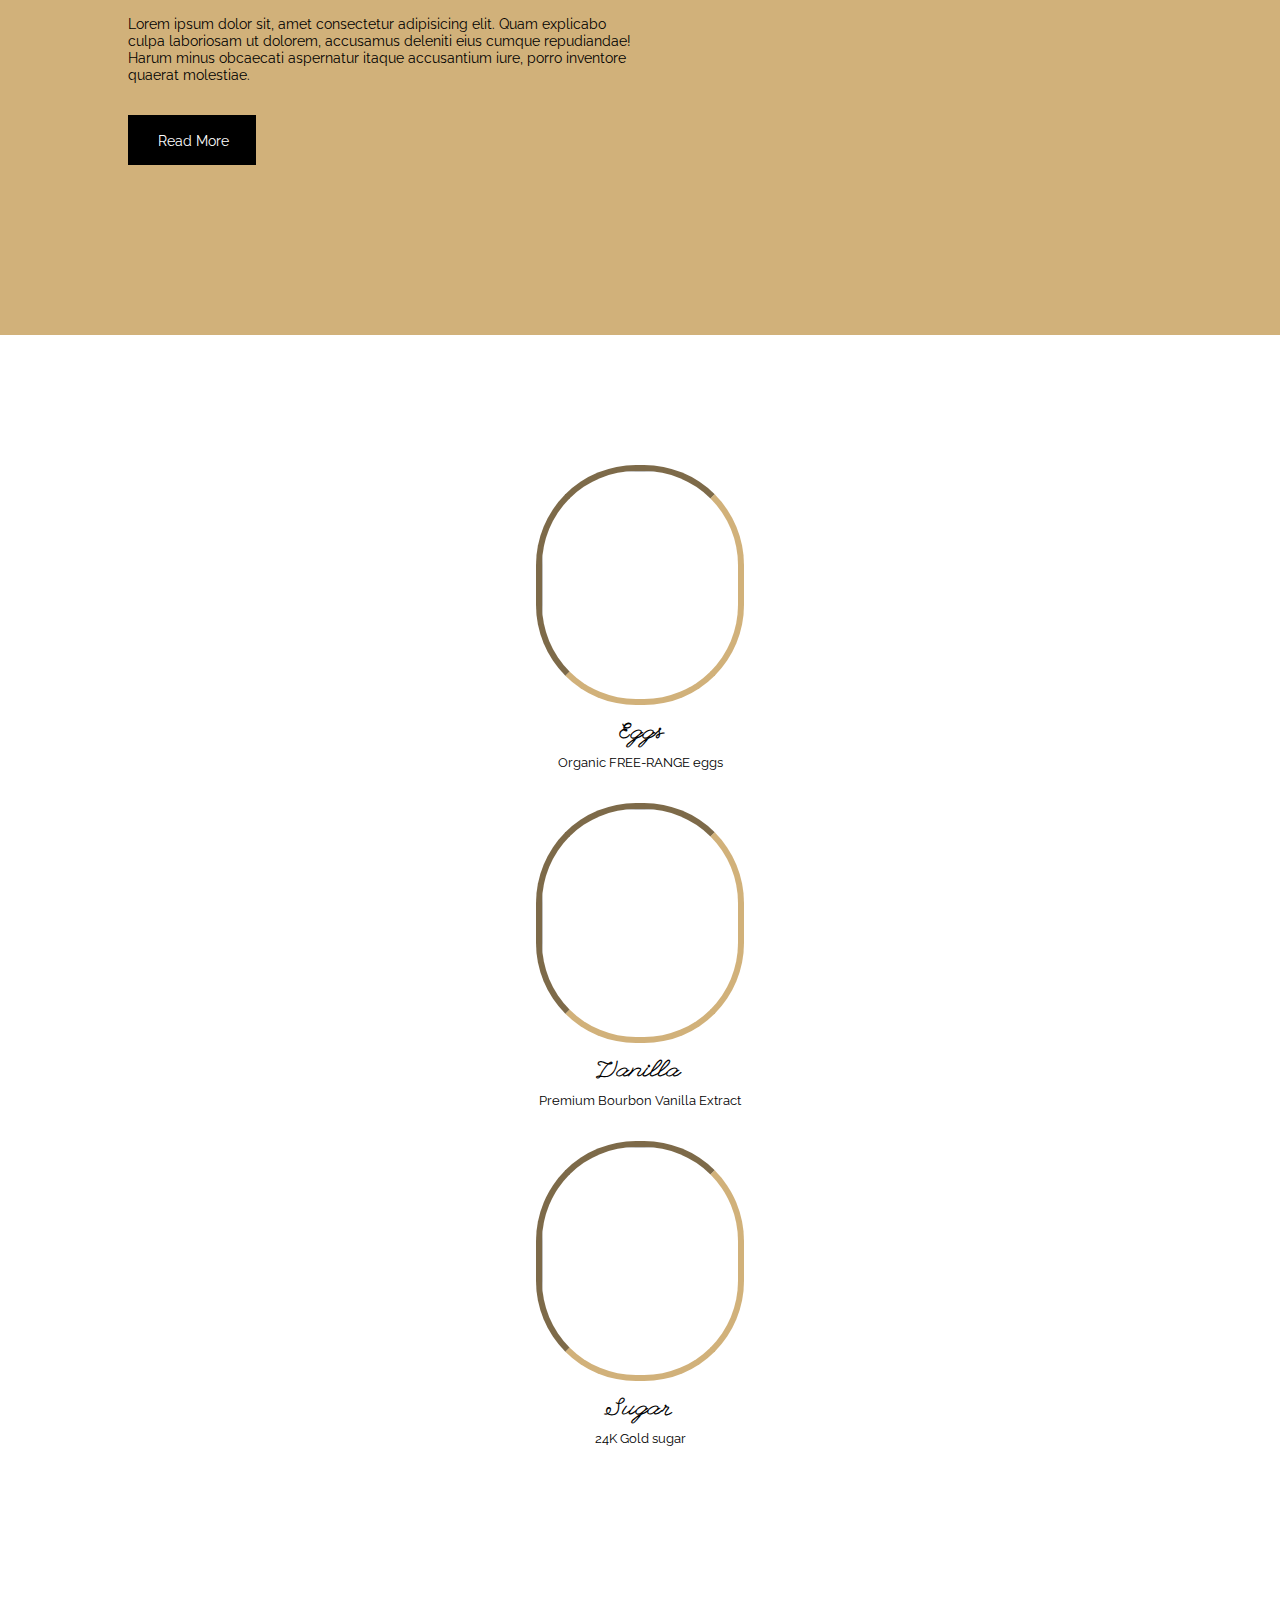
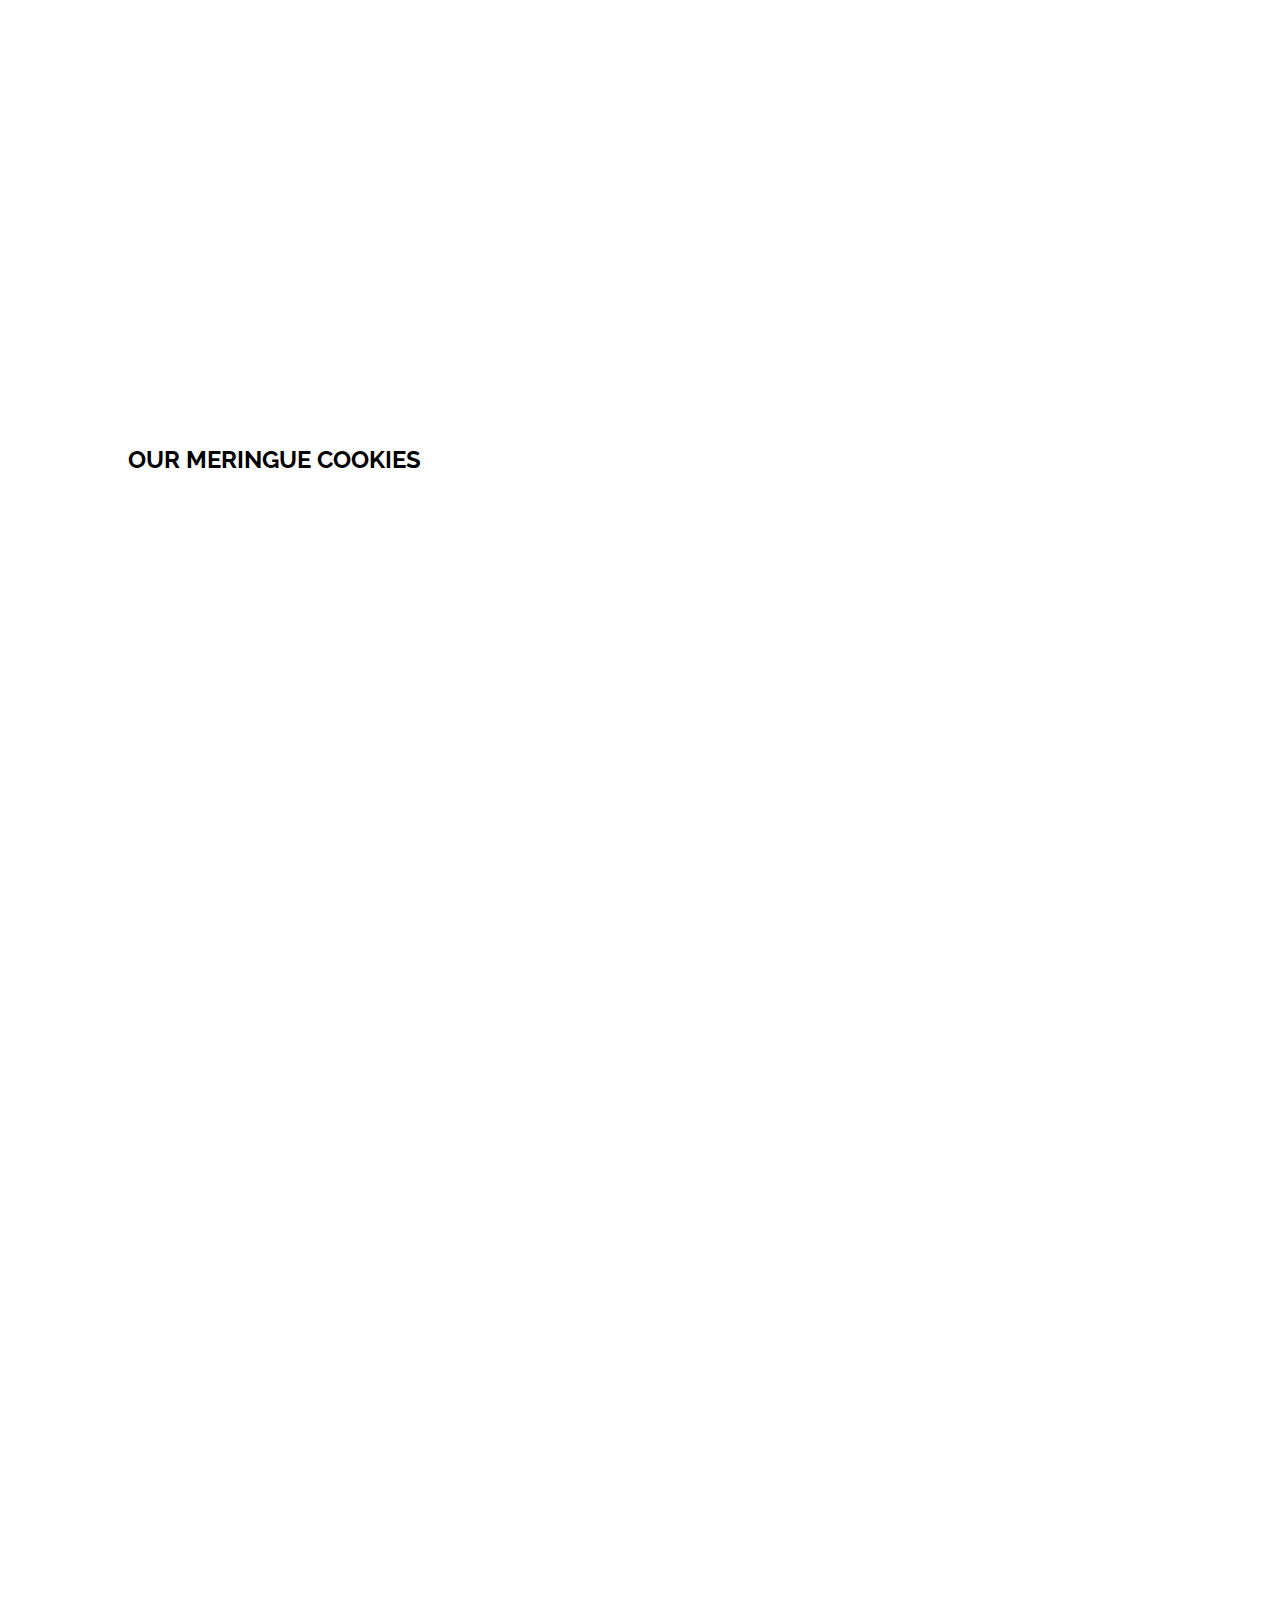
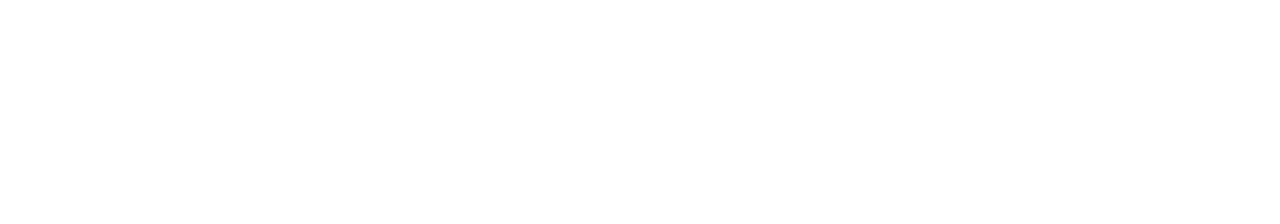
==== commit 4854dd90: "finished slide 4" ====
--- a/salon/index.html
+++ b/salon/index.html
@@ -50,7 +50,7 @@
                 <h6>Valentine's Day Special</h6>
                 <p><span>20%</span>off your entire Swiss Meringue order</p>
                 <a href="#" class="button2">Shop Now</a>-->
-            </div>
+            <!--</div>fixed-->
         </main>
     </div>
     <section class="three">
@@ -123,16 +123,31 @@
         <div class="blank"></div>
         <div class="add">
             <span>VALENTINE'S DAY OFFER</span>
-            <h3>ADDITIONAL 10% OFF FOR FIRST PURCHASES</h3>
+            <h3>ADDITIONAL 10% OFF ON YOUR ORDER</h3>
             <a href="#" class="button4">Shop</a>
         </div>
         <div class="blankr"></div>
     </section>
     <section class="gallery">
         <div class="blank"></div>
-        <h2>OUR MERINGUE COOKIES</h2>
-        <i class="fa-solid fa-minus"></i>
-        <div class="s1"></div>
+        <div class="topped">
+            <h2>OUR MERINGUE COOKIES</h2>
+            <i class="fa-solid fa-minus"></i>
+        </div>
+        <div class="galleries">
+            <div class="etage1">
+                <div class="img1"></div>
+                <div class="img2"></div>
+            </div>
+            <div class="etage2">
+                <div class="img3"></div>
+                <div class="img4"></div>
+            </div>
+            <div class="etage3">
+                <div class="img5"></div>
+                <div class="img6"></div>
+            </div>
+        </div>
         <div class="blankr"></div>
     </section>
 
--- a/salon/style.css
+++ b/salon/style.css
@@ -265,7 +265,7 @@
 
 .ingredients {
     height: 70vh;
-    background-color: rgb(236,236,239);
+    
 }
 
 .ingredients .blank, .ingredients .blankr {
@@ -298,7 +298,7 @@
 .ingredients img {
     width: 18rem;
     height: 22rem;
-    border-radius: 8px;
+    border-radius: 100px;
     border: 0.4rem inset rgb(209,177,122);
     
 }
@@ -320,14 +320,14 @@
 /*make pictures responsive*/
 @media only screen and (max-width: 1300px) {
     .ingredients {
-        height: 160vh;
+        height: 140vh;
         display: flex;
         float: left;
         
     }
 
     .ingredients .blank, .ingredients .blankr {
-        height: 160vh;
+        height: 140vh;
         float: left;
     }
 
@@ -350,7 +350,104 @@
 
 /*-----------------section "ad"------------------------*/
 
+.ad .blank , .ad .blankr {
+    height: 50vh;
+    float: left;
+    
+}
+
+.ad .blankr {
+    float: right;
+}
+
 .ad {
     height: 50vh;
-    background-color: black;
-}+    float: left;
+    display: flex;
+    justify-content: center;
+}
+
+
+.add {
+    height: 50vh;
+    width: 80vw;
+    background-image: url("./images/best.jpg");
+    background-size: cover;
+    background-position: left bottom;
+    display: flex;
+    flex-direction: column;
+    justify-content: center;
+}
+
+.add span, .add h3, .add a {
+    margin-left: 5vw;
+    color: white;
+}
+
+.add span {
+    font-size: 1rem;
+}
+
+.add h3 {
+    font-size: 2rem;
+    width: 40vw;
+    margin: 1rem 0rem 1.5rem 5vw;
+}
+
+.add a {
+    border: 0.1rem solid white;
+    width: 8rem;
+    text-align: center;
+    padding: 0.5rem;
+}
+
+/*---------------class="gallery"----------*/
+
+.gallery .blank, .gallery .blankr{
+    height: 150vh;
+    float: left;
+   
+}
+
+.gallery .blankr {
+    float: right;
+}
+
+.gallery {
+    float: left;
+    height: 150vh;
+}
+
+
+.topped {
+    width: 80vw;
+}
+
+/*
+.gallery h2, .gallery i {
+    display: flex;
+    width: 80vw;
+    justify-content: center;
+    align-items: center;
+}
+.galleries {
+    width: 80vw;
+    height: 160vh;
+}
+.etage1 .img1 {
+    float: left;
+    width: 30%;
+    height: 10vh;
+    background-color: antiquewhite;
+}
+
+.etage1 .img2 {
+    float: left;
+    width: 50%;
+    height: 10vh;
+    background-color: aquamarine;
+}*/
+
+
+/*minis and realcloseup/ bigstraw,background/ bignfancy,minisprinkle*/
+
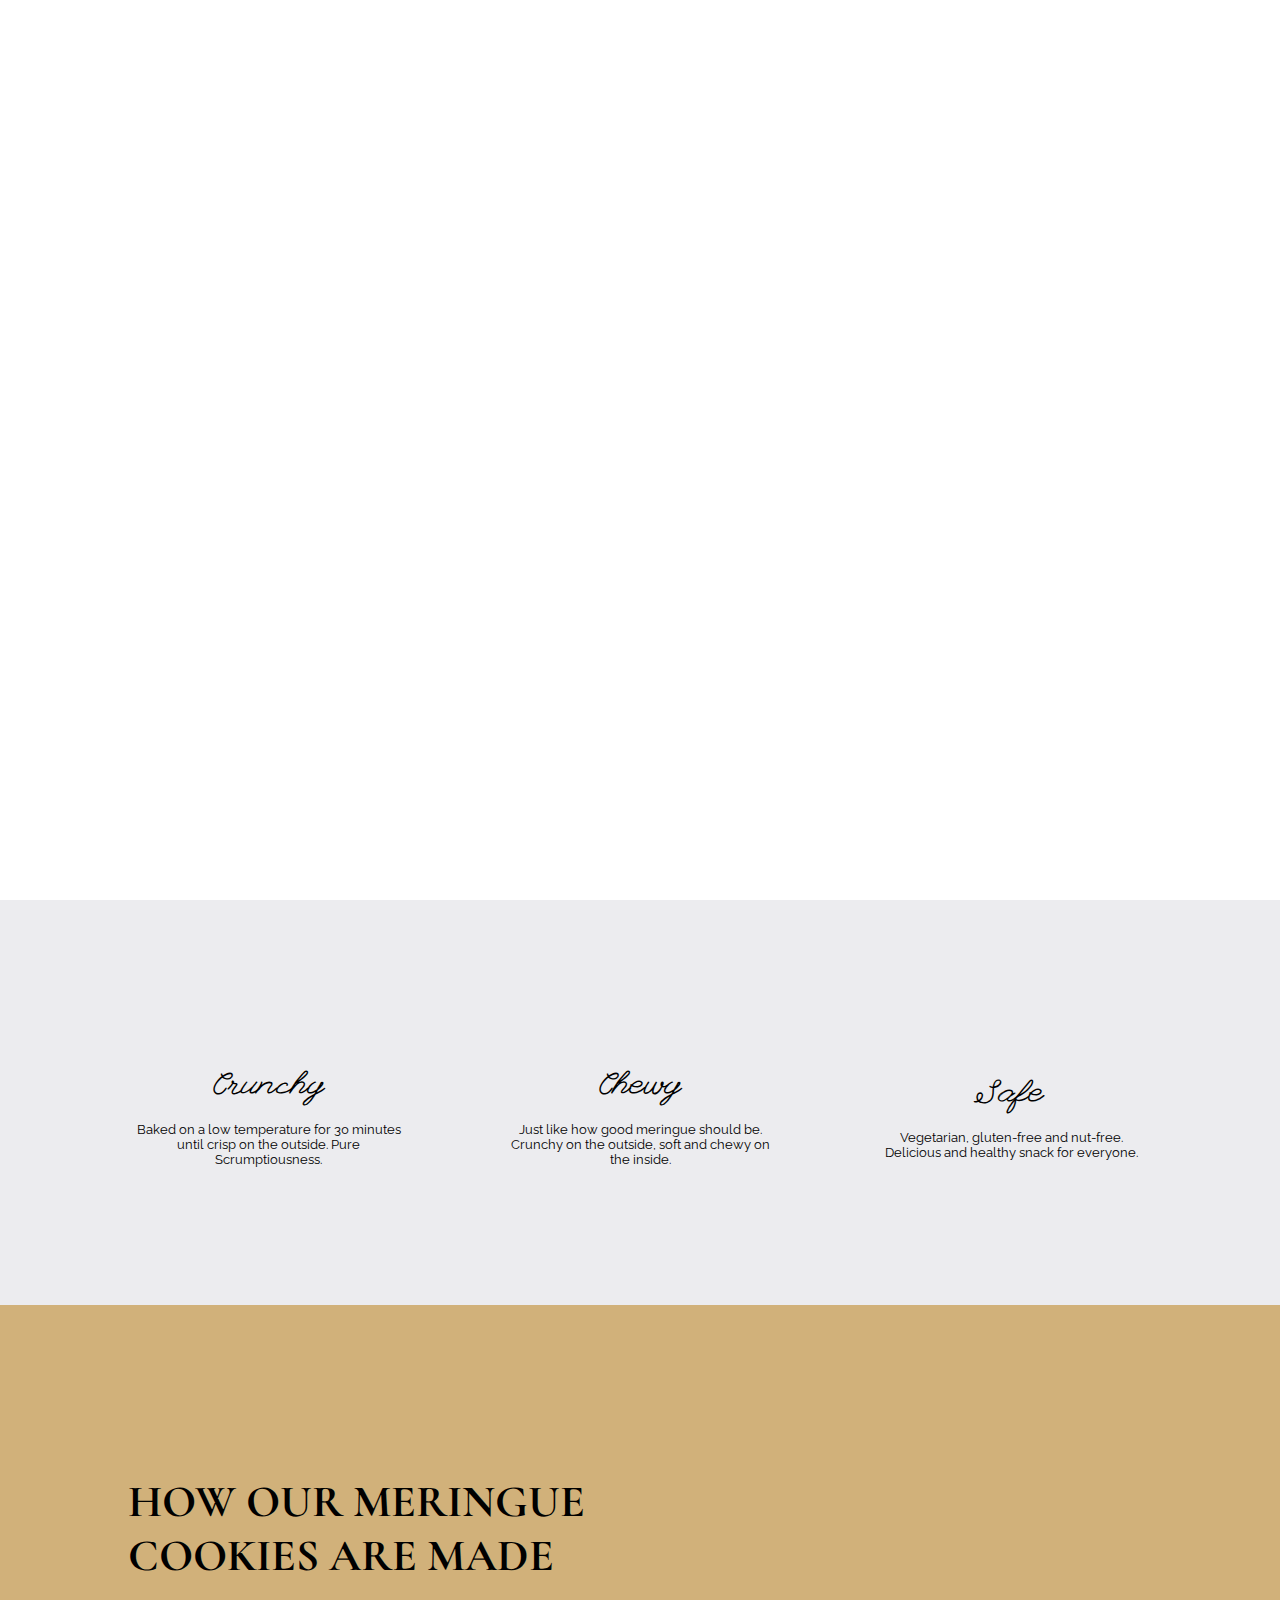
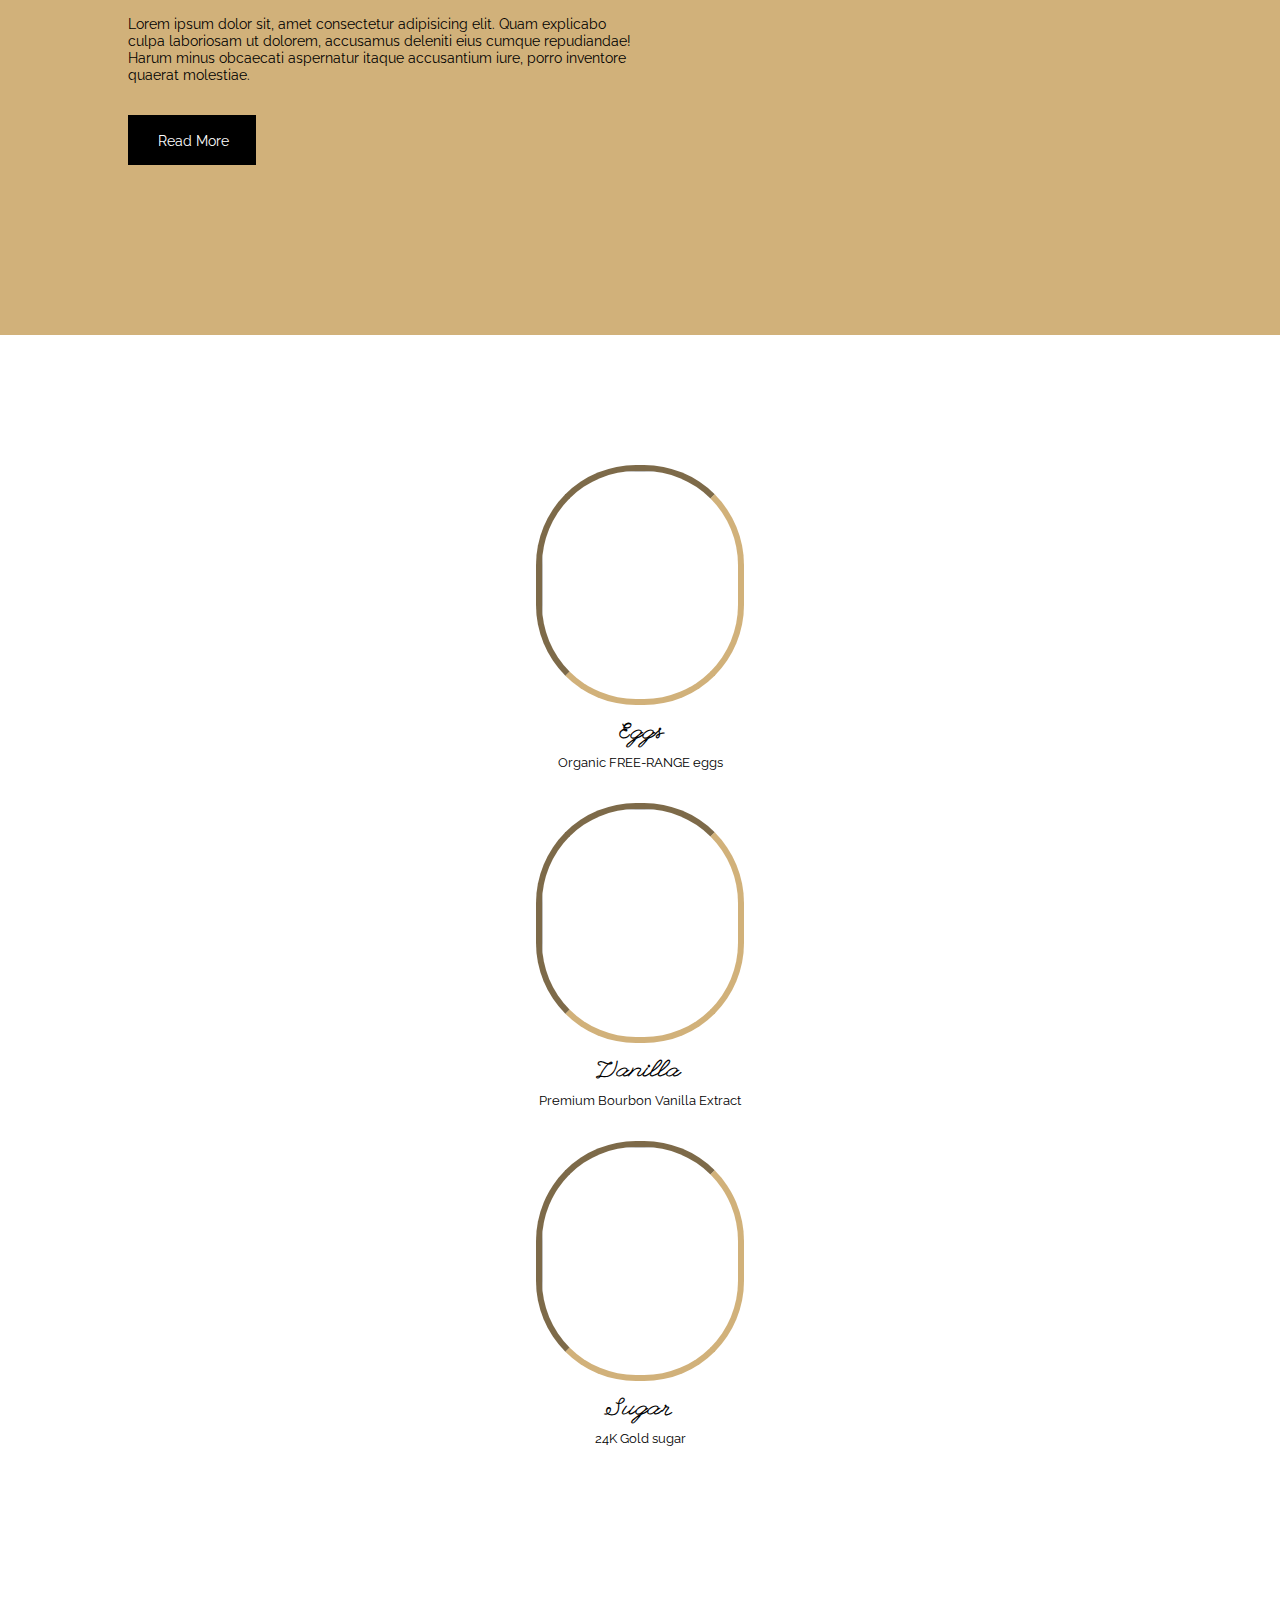
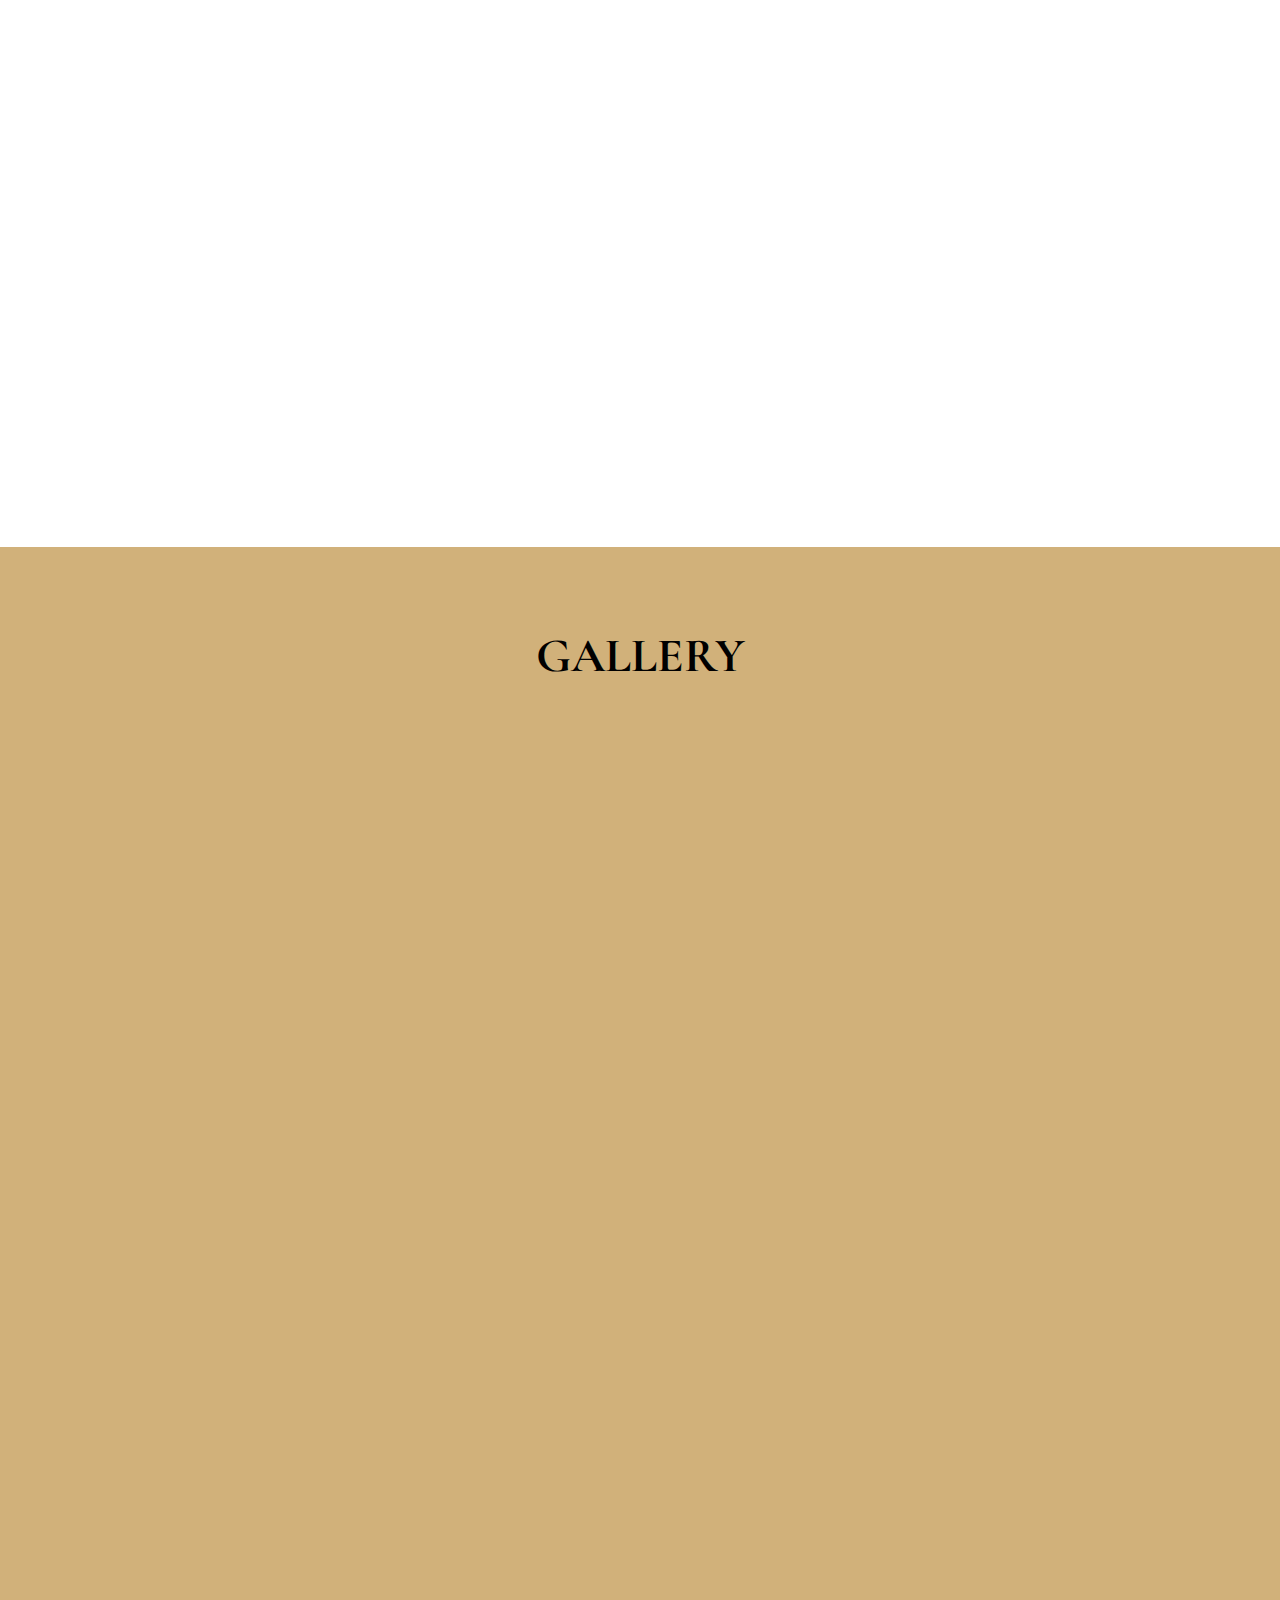
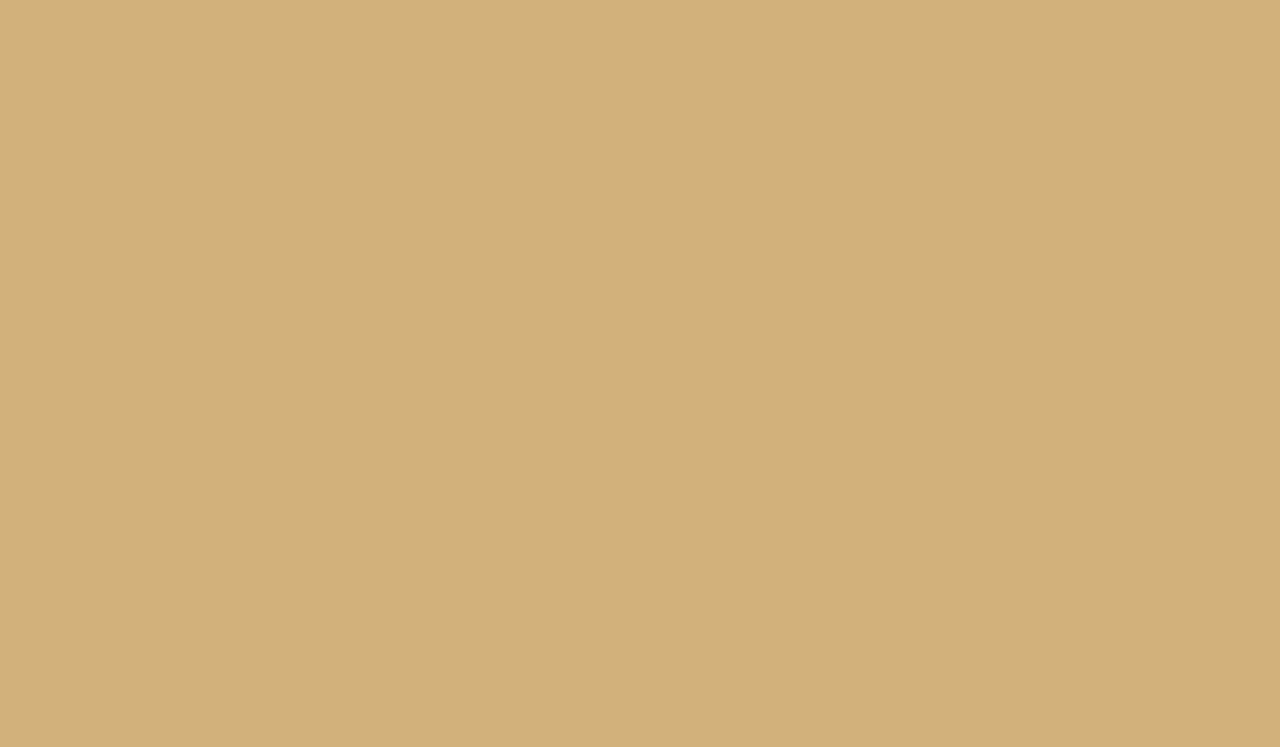
==== commit 2bc42b20: "finished slide 5" ====
--- a/salon/index.html
+++ b/salon/index.html
@@ -130,22 +130,24 @@
     </section>
     <section class="gallery">
         <div class="blank"></div>
-        <div class="topped">
-            <h2>OUR MERINGUE COOKIES</h2>
-            <i class="fa-solid fa-minus"></i>
-        </div>
-        <div class="galleries">
-            <div class="etage1">
-                <div class="img1"></div>
-                <div class="img2"></div>
+        <div class="field">
+            <div class="topped">
+                <h2>GALLERY</h2>
+                <i class="fa-solid fa-minus"></i>
             </div>
-            <div class="etage2">
-                <div class="img3"></div>
-                <div class="img4"></div>
-            </div>
-            <div class="etage3">
-                <div class="img5"></div>
-                <div class="img6"></div>
+            <div class="galleries">
+                <div class="etage1">
+                    <div class="img1"></div>
+                    <div class="img2"></div>
+                </div>
+                <div class="etage2">
+                    <div class="img3"></div>
+                    <div class="img4"></div>
+                </div>
+                <div class="etage3">
+                    <div class="img5"></div>
+                    <div class="img6"></div>
+                </div>
             </div>
         </div>
         <div class="blankr"></div>
--- a/salon/style.css
+++ b/salon/style.css
@@ -361,7 +361,7 @@
 }
 
 .ad {
-    height: 50vh;
+    height: 40vh;
     float: left;
     display: flex;
     justify-content: center;
@@ -403,7 +403,7 @@
 
 /*---------------class="gallery"----------*/
 
-.gallery .blank, .gallery .blankr{
+.gallery .blank, .gallery .blankr{ 
     height: 150vh;
     float: left;
    
@@ -415,39 +415,93 @@
 
 .gallery {
     float: left;
-    height: 150vh;
-}
-
-
-.topped {
+    height: 200vh;
+    display: flex;
+    margin-top: 12rem;
+    background-color: rgb(209,177,122);
+}
+
+.field {
     width: 80vw;
-}
-
-/*
-.gallery h2, .gallery i {
-    display: flex;
-    width: 80vw;
-    justify-content: center;
-    align-items: center;
-}
+    text-align: center;
+}
+
+.topped h2 {
+    font-size: 3rem;
+    font-family: 'Cormorant Garamond', serif;
+    margin-top: 5rem;
+}
+
 .galleries {
     width: 80vw;
     height: 160vh;
+    margin-top: 5rem;
 }
 .etage1 .img1 {
     float: left;
-    width: 30%;
-    height: 10vh;
-    background-color: antiquewhite;
+    width: 30vw;
+    height: 35vh;
+    background-image: url("./images/minis.jpg");
+    background-size: cover;
+    background-repeat: no-repeat;
+    border-right: 1rem solid rgb(209,177,122);
 }
 
 .etage1 .img2 {
     float: left;
-    width: 50%;
-    height: 10vh;
-    background-color: aquamarine;
-}*/
-
-
+    width: 50vw;
+    height: 35vh;
+    background-image: url("./images/realcloseup.jpg");      
+    background-size: cover;              
+    background-repeat: no-repeat;
+    background-position: center center;  
+}
+
+.etage2 .img3 {
+    float: left;
+    width: 40vw;
+    height: 50vh;
+    background-image: url("./images/bigstrawberry.jpg");
+    background-size: cover;              
+    background-repeat:  no-repeat;
+    background-position: center center; 
+    border-top: 1rem solid rgb(209,177,122);
+}
+
+.etage2 .img4 {
+    float: left;
+    width: 40vw;
+    height: 50vh;
+    background-size: cover;              
+    background-repeat:  no-repeat;
+    background-position: center center; 
+    border-top: 1rem solid rgb(209,177,122);
+    border-left: 1rem solid rgb(209,177,122);
+    background-image: url("./images/background.jpeg");
+}
+
+.etage3 .img5 {
+    float: left;
+    width: 60vw;
+    height: 35vh;
+    background-size: cover;              
+    background-repeat:  no-repeat;
+    background-position: center center; 
+    border-top: 1rem solid rgb(209,177,122);
+    background-image: url("./images/bignfancy.jpg");
+}
+
+.etage3 .img6 {
+    float: left;
+    width: 20vw;
+    height: 35vh;
+    background-size: cover;              
+    background-repeat:  no-repeat;
+    background-position: center center;
+    border-top: 1rem solid rgb(209,177,122);
+    border-left: 1rem solid rgb(209,177,122);
+    background-image: url("./images/minisprinkle.jpg");
+
+}
 /*minis and realcloseup/ bigstraw,background/ bignfancy,minisprinkle*/
 
